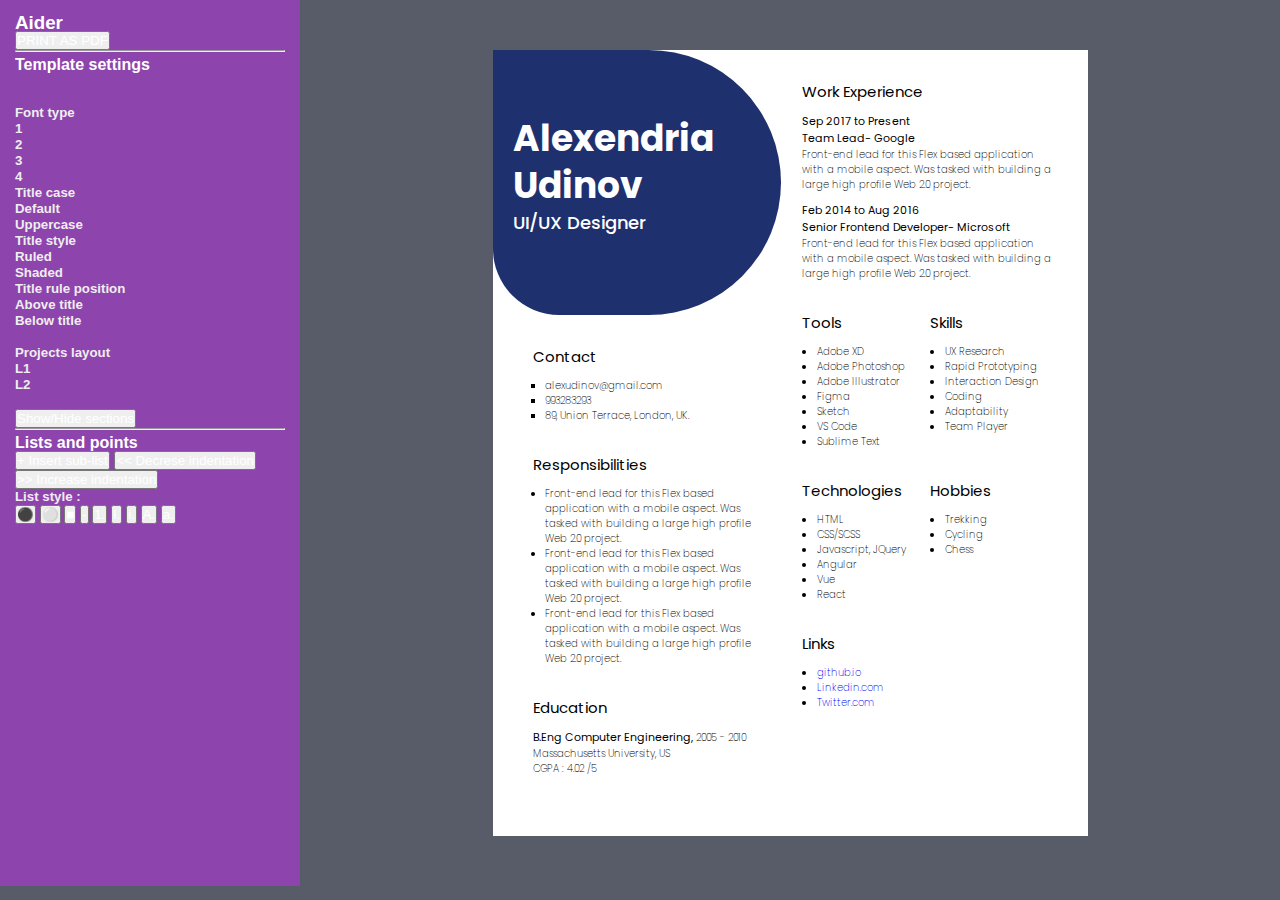
==== Modern-Aider template/index.html @ 21401248 "Modern Template" ====
<!DOCTYPE html>
<html lang="en">

<head>
    <meta charset="UTF-8">
    <meta name="viewport" content="width=device-width, initial-scale=1.0">

    <!-- Google Fonts -->
    <link href="https://fonts.googleapis.com/css2?family=Poppins:wght@200;400;600;700;800;900&display=swap"
        rel="stylesheet">

    <title>Modern Aider</title>
    <link rel="stylesheet" href="./assets/css/style.css">
</head>

<body>
    <div class="main">
        <div class="no-print" id="left">
            <div id="panel">
                <h3 class="text-center" data-toggle="modal">Aider</h3>
         <!--   <button class="btn btn-block btn-primary" data-toggle="modal" data-target="#usageModal">VIEW INSTRUCTIONS</button> -->
            <button class="btn btn-block btn-success" onclick="window.print()">PRINT AS PDF</button>
    
            <hr>
    
            <h4 class="text-center">Template settings</h4>
            <br>
            
    
            <br>
    
                <h5>
                    Font type
                    <div class="toggle-button">
                        <div class="toggle-option" data-toggle="font" id="fontVerdanaSans">1</div>
                        <div class="toggle-option selected" data-toggle="font" id="fontMonospace">2</div>
                        <div class="toggle-option" data-toggle="font" id="fontRoboto">3</div>
                        <div class="toggle-option" data-toggle="font" id="fontDroid">4</div>
                    </div>
                </h5>
                <h5>
                    Title case
                    <div class="toggle-button">
                        <div class="toggle-option selected" data-toggle="case" id="caseNormal">Default</div>
                        <div class="toggle-option" data-toggle="case" id="caseUpper">Uppercase</div>
                    </div>
                </h5>
                <h5>
                    Title style
                    <div class="toggle-button">
                        <div class="toggle-option selected" data-toggle="title" id="titleRuled">Ruled</div>
                        <div class="toggle-option" data-toggle="title" id="titleShaded">Shaded</div>
                    </div>
                </h5>
                <h5>
                    Title rule position
                    <div class="toggle-button">
                        <div class="toggle-option selected" data-toggle="rule" id="ruleAbove">Above title</div>
                        <div class="toggle-option" data-toggle="rule" id="ruleBelow">Below title</div>
                    </div>
                </h5>
                <br>
                <h5>
                    Projects layout
                    <div class="toggle-button">
                        <div class="toggle-option selected" data-toggle="projects" id="projects1">L1</div>
                        <div class="toggle-option" data-toggle="projects" id="projects2">L2</div>
                    </div>
                </h5>
                <br>
    
            <h5>
                <button class="btn btn-sm btn-block btn-primary" data-toggle="modal" data-target="#sectionToggleModal">Show/Hide sections</button>
            </h5>
    
            <hr>
    
            <h4 class="text-center">Lists and points</h4>
            <button class="btn btn-block btn-xs btn-success" onclick="insertList();">+ Insert sub-list</button>
            <button class="btn btn-block btn-xs btn-warning" onclick="decreaseIndent();">&lt;&lt; Decrese indentation</button>
            <button class="btn btn-block btn-xs btn-warning" onclick="increaseIndent();">&gt;&gt; Increase indentation</button>
            <h5>
                List style :
                <div class="toggle-button">
                    <button class="btn btn-xs custom-button" onclick="changeListStyle('disc');">&#9899;</button>
                    <button class="btn btn-xs custom-button" onclick="changeListStyle('circle');">&#9898;</button>
                    <button class="btn btn-xs custom-button" onclick="changeListStyle('square');">&#9632;</button>
                    <button class="btn btn-xs custom-button" onclick="changeListStyle('dash');">-</button>
                    <button class="btn btn-xs custom-button" onclick="changeListStyle('decimal');">1.</button>
                    <button class="btn btn-xs custom-button" onclick="changeListStyle('upper-roman');">I.</button>
                    <button class="btn btn-xs custom-button" onclick="changeListStyle('lower-roman');">i.</button>
                    <button class="btn btn-xs custom-button" onclick="changeListStyle('upper-alpha');">A.</button>
                    <button class="btn btn-xs custom-button" onclick="changeListStyle('lower-alpha');">a.</button>
                </div>
            </h5>
    
        </div>
        </div>
        <div class="resume" id="page">
            <div class="resume-left">
                <div class="resume_profile">
                    <h1>Alexendria
                        Udinov</h1>
                        <h2>UI/UX Designer</h2>
                </div>
                <div class="resume-content">
                    <div class="resume_item resume_contact">
                        <div class="title">
                            <p class="bold">Contact</p>
                        </div>
                        <ul>
                            <li class="data">alexudinov@gmail.com</li>
                            <li class="data">993283293</li>
                            <li class="data">89, Union Terrace, London, UK.</li>
                        </ul>
                    </div>
                    <div class="resume_item resume_responsibilities">
                        <div class="title">
                            <p class="bold">Responsibilities</p>
                        </div>
                        <ul>
                            <li>Front-end lead for this Flex based
                                application with a mobile aspect.
                                Was tasked with building a large
                                high profile Web 2.0 project.</li>
                            <li>Front-end lead for this Flex based
                                application with a mobile aspect.
                                Was tasked with building a large
                                high profile Web 2.0 project.</li>
                            <li>Front-end lead for this Flex based
                                application with a mobile aspect.
                                Was tasked with building a large
                                high profile Web 2.0 project.</li>
                        </ul>
                    </div>
                    <div class="resume_item resume_education">
                        <div class="title">
                            <p class="bold">Education</p>
                        </div>
                        <ul>
                            <li class="education_item">
                                <p><span class="semi-bold">B.Eng Computer Engineering,</span> 2005 - 2010
                                </p>
                                <p>Massachusetts University, US</p>
                                <p>CGPA : 4.02 /5
                                </p>
                            </li>
                        </ul>                    
                    </div>
                </div>
            </div>
            <div class="resume-right">
               <div class="resume-content-2">
                <div class="resume_item resume_experience">
                    <div class="title">
                        <p class="bold">Work Experience</p>
                    </div>
                    <ul>
                        <li class="experience_item">
                            <p class="semi-bold date">Sep 2017 to Present</p>
                            <p class="semi-bold role">Team Lead- Google</p>
                            <p>Front-end lead for this Flex based 
                                application with a mobile aspect.
                                Was tasked with building a large
                                high profile Web 2.0 project.</p>
                        </li>
                        <li class="experience_item">
                            <p class="semi-bold date">Feb 2014 to Aug 2016</p>
                            <p class="semi-bold role">Senior Frontend Developer- Microsoft</p>
                            <p>Front-end lead for this Flex based 
                                application with a mobile aspect.
                                Was tasked with building a large
                                high profile Web 2.0 project.</p>
                        </li>
                    </ul>
                </div>
                <div class="two-box grid">
                    <div class="resume_item resume_tools">
                        <div class="title">
                            <p class="bold">Tools</p>
                        </div>
                        <ul>
                            <li class="tool_item">
                                Adobe XD
                            </li>
                            <li class="tool_item">
                                Adobe Photoshop
                            </li>
                            <li class="tool_item">
                                Adobe Illustrator
                            </li>
                            <li class="tool_item">
                                Figma
                            </li>
                            <li class="tool_item">
                                Sketch
                            </li>
                            <li class="tool_item">
                                VS Code
                            </li>
                            <li class="tool_item">
                                Sublime Text
                            </li>
                        </ul>
                    </div>
                    <div class="resume_item resume_skills">
                        <div class="title">
                            <p class="bold">Skills</p>
                        </div>
                        <ul>
                            <li class="skill_item">
                                UX Research
                            </li>
                            <li class="skill_item">
                                Rapid Prototyping
                            </li>
                            <li class="skill_item">
                                Interaction Design
                            </li>
                            <li class="skill_item">
                                Coding 
                            </li>
                            <li class="skill_item">
                                Adaptability 
                            </li>
                            <li class="skill_item">
                                Team Player
                            </li>
                        </ul>
                    </div>
                    <div class="resume_item resume_technologies">
                        <div class="title">
                            <p class="bold">Technologies</p>
                        </div>
                        <ul>
                            <li class="technology_item">HTML</li>
                            <li class="technology_item">CSS/SCSS</li>
                            <li class="technology_item">Javascript, JQuery</li>
                            <li class="technology_item">Angular</li>
                            <li class="technology_item">Vue</li>
                            <li class="technology_item">React</li>
                        </ul>
                    </div>
                    <div class="resume_item resume_hobbies">
                        <div class="title">
                            <p class="bold">Hobbies</p>
                        </div>
                        <ul>
                            <li class="hobby_item">Trekking</li>
                            <li class="hobby_item">Cycling</li>
                            <li class="hobby_item">Chess</li>
                        </ul>
                    </div>
                    <div class="resume_item resume_links">
                        <div class="title">
                            <p class="bold">Links</p>
                        </div>
                        <ul>
                            <li class="link_item"><a href="https://github.com">github.io</a></li>
                            <li class="link_item"><a href="https://linkedin.com">Linkedin.com</a></li>
                            <li class="link_item"><a href="https://twitter.com">Twitter.com</a></li>
                        </ul>
                    </div>
                </div>
               </div>
            </div>
        </div>
    </div>
  

    <script src="./assets/js/app.js"></script>
</body>

</html>
---- Modern-Aider template/assets/css/style.css ----
*{
    margin: 0;
    padding: 0;
    box-sizing: border-box;
}

body{
    background: #585c68; 
    font-family: "Poppins", Helvetica, sans-serif;
}

h1{
    font-size: 36px;
    font-weight: 700;
    line-height: 47px;
    text-align: left;
    color: #FFFFFF;
}

h2{
    font-size: 18px;
    font-weight: 500;
    line-height: 27px;
    text-align: left;
    color: #FFFFFF;
}

li{
    font-size: 10px;
    font-style: normal;
    font-weight: 200;
    line-height: 15px;
    text-align: left;    
}

a{
    text-decoration: none;
}

.main{
    display: flex;
}

/* Panel */

#left {
	background-color: #8E44AD;
	line-height: 1em;
}
#left * {
	color: #eee;
    font-family: 'Montserrat', sans-serif;
}
#left h3 , #left h4 {
	color: #fff;
    margin-top: 5px;
}
#left .btn {
	color: #fff;
}
#left .btn.btn-default {
	color: #666;
}


#panel {
    width: 300px;
	padding: 5%;
	color: white;
	padding-top: 10px;
	padding-bottom: 10px;
}
#titleBox * {
	font-size: 2em;
}
#customTemplateOptions {
	display: none;
}


/* Panel Style Ends here */






.bold{
    font-size: 15px;
    font-weight: 400;
    line-height: 23px;
}

.semi-bold{
    font-size: 11px;
    font-weight: 400;
    line-height: 17px;

}

.resume{
    width: 595px;
    height: auto;
    display: flex;
    margin: 50px auto;
    background-color: #FFFFFF;
}
.resume_profile{
    height: 265px;
    width: 288px;
    background: #1F306E;
    border-radius: 0px 200px 200px 100px;
    padding: 65px 20px;
}

.resume-content{
    padding: 30px 30px 30px 40px;
}
.resume-content-2{
    padding: 30px 30px 30px 2px;
}

.title{
    margin-bottom: 10px;
}

.resume_contact ul{
    list-style-type: square;
    padding-left: 12px;    
}
.resume_responsibilities ul{
    padding-left: 12px;
}
.resume_education ul li, .resume_experience ul li{
    list-style: none;
    margin-bottom: 10px;
}
.grid ul{
    list-style: inside;
}

.resume_item{
    margin-bottom: 30px;
}

.grid{
    display: grid;
    grid-template-columns: 1fr 1fr;
}
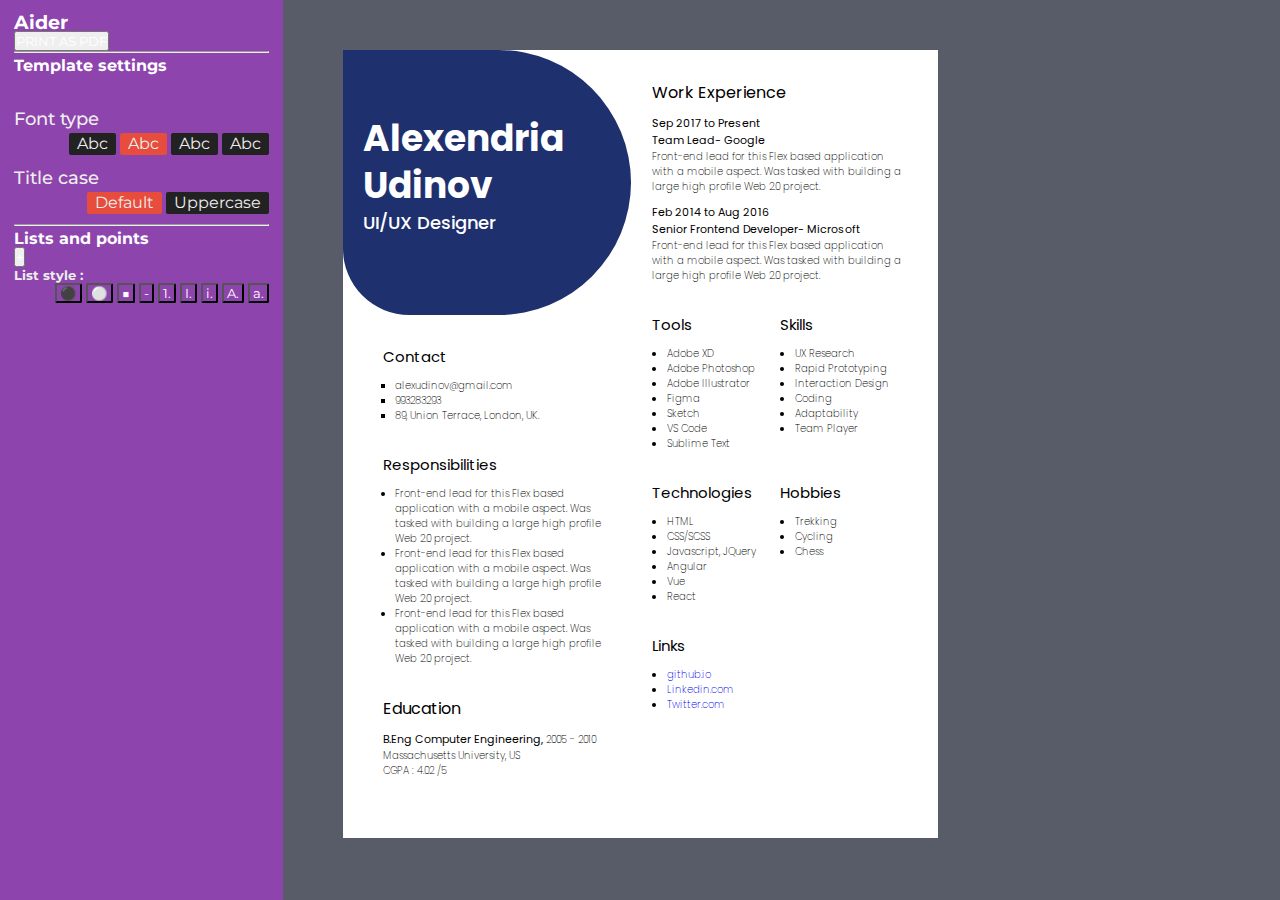
==== commit 3f71de13: "Making changes to Modern Template" ====
--- a/Modern-Aider template/index.html
+++ b/Modern-Aider template/index.html
@@ -6,11 +6,22 @@
     <meta name="viewport" content="width=device-width, initial-scale=1.0">
 
     <!-- Google Fonts -->
-    <link href="https://fonts.googleapis.com/css2?family=Poppins:wght@200;400;600;700;800;900&display=swap"
+    <link href="https://fonts.googleapis.com/css2?family=Poppins:wght@200;400;600;700;800&display=swap"
         rel="stylesheet">
 
+    <link href="https://fonts.googleapis.com/css2?family=Montserrat:wght@200;400;600;700&display=swap"
+        rel="stylesheet" />
+
+    <link href="https://fonts.googleapis.com/css2?family=Open+Sans:wght@200;400;600;700&display=swap" rel="stylesheet">
+
     <title>Modern Aider</title>
+
+    <!-- Column Scroll CSS -->
+    <link rel="stylesheet" href="./assets/css/column_scroll.css">
+
+    <!-- Original CSS -->
     <link rel="stylesheet" href="./assets/css/style.css">
+
 </head>
 
 <body>
@@ -18,103 +29,74 @@
         <div class="no-print" id="left">
             <div id="panel">
                 <h3 class="text-center" data-toggle="modal">Aider</h3>
-         <!--   <button class="btn btn-block btn-primary" data-toggle="modal" data-target="#usageModal">VIEW INSTRUCTIONS</button> -->
-            <button class="btn btn-block btn-success" onclick="window.print()">PRINT AS PDF</button>
-    
-            <hr>
-    
-            <h4 class="text-center">Template settings</h4>
-            <br>
-            
-    
-            <br>
-    
-                <h5>
-                    Font type
+                <!--   <button class="btn btn-block btn-primary" data-toggle="modal" data-target="#usageModal">VIEW INSTRUCTIONS</button> -->
+                <button class="btn btn-block btn-success" onclick="window.print()">PRINT AS PDF</button>
+
+                <hr>
+                <h4 class="text-center">Template settings</h4>
+                <br>
+                <br>
+                <div>
+                    <h2>Font type</h2>
                     <div class="toggle-button">
-                        <div class="toggle-option" data-toggle="font" id="fontVerdanaSans">1</div>
-                        <div class="toggle-option selected" data-toggle="font" id="fontMonospace">2</div>
-                        <div class="toggle-option" data-toggle="font" id="fontRoboto">3</div>
-                        <div class="toggle-option" data-toggle="font" id="fontDroid">4</div>
-                    </div>
-                </h5>
-                <h5>
-                    Title case
+                        <div class="toggle-option" class="mont" data-toggle="font" id="montserrat">Abc</div>
+                        <div class="toggle-option selected" class="pop" data-toggle="font" id="poppins">Abc</div>
+                        <div class="toggle-option" class="opens" data-toggle="font" id="openSans">Abc</div>
+                        <div class="toggle-option" class="monos" data-toggle="font" id="monospace">Abc</div>
+                    </div>
+                </div>
+
+                <br>
+                <br>
+
+                <div>
+                    <h2>Title case</h2>
                     <div class="toggle-button">
                         <div class="toggle-option selected" data-toggle="case" id="caseNormal">Default</div>
                         <div class="toggle-option" data-toggle="case" id="caseUpper">Uppercase</div>
                     </div>
+                </div> <br><br>
+
+                <hr>
+
+                <h4 class="text-center">Lists and points</h4>
+                <button class="btn btn-block btn-xs btn-success" onclick="insertList();">+</button> <br>
+                <h5>
+                    List style :
+                    <div class="toggle-button">
+                        <button class="btn btn-xs custom-button" onclick="changeListStyle('disc');">&#9899;</button>
+                        <button class="btn btn-xs custom-button" onclick="changeListStyle('circle');">&#9898;</button>
+                        <button class="btn btn-xs custom-button" onclick="changeListStyle('square');">&#9632;</button>
+                        <button class="btn btn-xs custom-button" onclick="changeListStyle('dash');">-</button>
+                        <button class="btn btn-xs custom-button" onclick="changeListStyle('decimal');">1.</button>
+                        <button class="btn btn-xs custom-button" onclick="changeListStyle('upper-roman');">I.</button>
+                        <button class="btn btn-xs custom-button" onclick="changeListStyle('lower-roman');">i.</button>
+                        <button class="btn btn-xs custom-button" onclick="changeListStyle('upper-alpha');">A.</button>
+                        <button class="btn btn-xs custom-button" onclick="changeListStyle('lower-alpha');">a.</button>
+                    </div>
                 </h5>
-                <h5>
-                    Title style
-                    <div class="toggle-button">
-                        <div class="toggle-option selected" data-toggle="title" id="titleRuled">Ruled</div>
-                        <div class="toggle-option" data-toggle="title" id="titleShaded">Shaded</div>
-                    </div>
-                </h5>
-                <h5>
-                    Title rule position
-                    <div class="toggle-button">
-                        <div class="toggle-option selected" data-toggle="rule" id="ruleAbove">Above title</div>
-                        <div class="toggle-option" data-toggle="rule" id="ruleBelow">Below title</div>
-                    </div>
-                </h5>
-                <br>
-                <h5>
-                    Projects layout
-                    <div class="toggle-button">
-                        <div class="toggle-option selected" data-toggle="projects" id="projects1">L1</div>
-                        <div class="toggle-option" data-toggle="projects" id="projects2">L2</div>
-                    </div>
-                </h5>
-                <br>
-    
-            <h5>
-                <button class="btn btn-sm btn-block btn-primary" data-toggle="modal" data-target="#sectionToggleModal">Show/Hide sections</button>
-            </h5>
-    
-            <hr>
-    
-            <h4 class="text-center">Lists and points</h4>
-            <button class="btn btn-block btn-xs btn-success" onclick="insertList();">+ Insert sub-list</button>
-            <button class="btn btn-block btn-xs btn-warning" onclick="decreaseIndent();">&lt;&lt; Decrese indentation</button>
-            <button class="btn btn-block btn-xs btn-warning" onclick="increaseIndent();">&gt;&gt; Increase indentation</button>
-            <h5>
-                List style :
-                <div class="toggle-button">
-                    <button class="btn btn-xs custom-button" onclick="changeListStyle('disc');">&#9899;</button>
-                    <button class="btn btn-xs custom-button" onclick="changeListStyle('circle');">&#9898;</button>
-                    <button class="btn btn-xs custom-button" onclick="changeListStyle('square');">&#9632;</button>
-                    <button class="btn btn-xs custom-button" onclick="changeListStyle('dash');">-</button>
-                    <button class="btn btn-xs custom-button" onclick="changeListStyle('decimal');">1.</button>
-                    <button class="btn btn-xs custom-button" onclick="changeListStyle('upper-roman');">I.</button>
-                    <button class="btn btn-xs custom-button" onclick="changeListStyle('lower-roman');">i.</button>
-                    <button class="btn btn-xs custom-button" onclick="changeListStyle('upper-alpha');">A.</button>
-                    <button class="btn btn-xs custom-button" onclick="changeListStyle('lower-alpha');">a.</button>
-                </div>
-            </h5>
-    
-        </div>
+
+            </div>
         </div>
         <div class="resume" id="page">
             <div class="resume-left">
                 <div class="resume_profile">
                     <h1>Alexendria
                         Udinov</h1>
-                        <h2>UI/UX Designer</h2>
+                    <h2>UI/UX Designer</h2>
                 </div>
                 <div class="resume-content">
-                    <div class="resume_item resume_contact">
+                    <div class="resume_item resume_contact section">
                         <div class="title">
                             <p class="bold">Contact</p>
                         </div>
                         <ul>
                             <li class="data">alexudinov@gmail.com</li>
                             <li class="data">993283293</li>
-                            <li class="data">89, Union Terrace, London, UK.</li>
-                        </ul>
-                    </div>
-                    <div class="resume_item resume_responsibilities">
+                            <li class="last-li" class="data">89, Union Terrace, London, UK.</li>
+                        </ul>
+                    </div>
+                    <div class="resume_item resume_responsibilities section">
                         <div class="title">
                             <p class="bold">Responsibilities</p>
                         </div>
@@ -127,147 +109,149 @@
                                 application with a mobile aspect.
                                 Was tasked with building a large
                                 high profile Web 2.0 project.</li>
-                            <li>Front-end lead for this Flex based
+                            <li class="last-li">Front-end lead for this Flex based
                                 application with a mobile aspect.
                                 Was tasked with building a large
                                 high profile Web 2.0 project.</li>
                         </ul>
                     </div>
-                    <div class="resume_item resume_education">
-                        <div class="title">
-                            <p class="bold">Education</p>
+                    <div class="resume_item resume_education section">
+                        <div class="title">
+                            <p class="first-edu" class="bold">Education</p>
                         </div>
                         <ul>
                             <li class="education_item">
                                 <p><span class="semi-bold">B.Eng Computer Engineering,</span> 2005 - 2010
                                 </p>
                                 <p>Massachusetts University, US</p>
-                                <p>CGPA : 4.02 /5
+                                <p class="last-edu">CGPA : 4.02 /5
                                 </p>
                             </li>
-                        </ul>                    
+                        </ul>
                     </div>
                 </div>
             </div>
             <div class="resume-right">
-               <div class="resume-content-2">
-                <div class="resume_item resume_experience">
-                    <div class="title">
-                        <p class="bold">Work Experience</p>
-                    </div>
-                    <ul>
-                        <li class="experience_item">
-                            <p class="semi-bold date">Sep 2017 to Present</p>
-                            <p class="semi-bold role">Team Lead- Google</p>
-                            <p>Front-end lead for this Flex based 
-                                application with a mobile aspect.
-                                Was tasked with building a large
-                                high profile Web 2.0 project.</p>
-                        </li>
-                        <li class="experience_item">
-                            <p class="semi-bold date">Feb 2014 to Aug 2016</p>
-                            <p class="semi-bold role">Senior Frontend Developer- Microsoft</p>
-                            <p>Front-end lead for this Flex based 
-                                application with a mobile aspect.
-                                Was tasked with building a large
-                                high profile Web 2.0 project.</p>
-                        </li>
-                    </ul>
-                </div>
-                <div class="two-box grid">
-                    <div class="resume_item resume_tools">
-                        <div class="title">
-                            <p class="bold">Tools</p>
-                        </div>
-                        <ul>
-                            <li class="tool_item">
-                                Adobe XD
+                <div class="resume-content-2">
+                    <div class="resume_item resume_experience section">
+                        <div class="title">
+                            <p class="first-exp" class="bold">Work Experience</p>
+                        </div>
+                        <ul>
+                            <li class="experience_item">
+                                <p class="semi-bold date">Sep 2017 to Present</p>
+                                <p class="semi-bold role">Team Lead- Google</p>
+                                <p class="last-exp">Front-end lead for this Flex based
+                                    application with a mobile aspect.
+                                    Was tasked with building a large
+                                    high profile Web 2.0 project.</p>
                             </li>
-                            <li class="tool_item">
-                                Adobe Photoshop
+                            <li class="experience_item">
+                                <p class="semi-bold date">Feb 2014 to Aug 2016</p>
+                                <p class="semi-bold role">Senior Frontend Developer- Microsoft</p>
+                                <p class="last-exp">Front-end lead for this Flex based
+                                    application with a mobile aspect.
+                                    Was tasked with building a large
+                                    high profile Web 2.0 project.</p>
                             </li>
-                            <li class="tool_item">
-                                Adobe Illustrator
-                            </li>
-                            <li class="tool_item">
-                                Figma
-                            </li>
-                            <li class="tool_item">
-                                Sketch
-                            </li>
-                            <li class="tool_item">
-                                VS Code
-                            </li>
-                            <li class="tool_item">
-                                Sublime Text
-                            </li>
-                        </ul>
-                    </div>
-                    <div class="resume_item resume_skills">
-                        <div class="title">
-                            <p class="bold">Skills</p>
-                        </div>
-                        <ul>
-                            <li class="skill_item">
-                                UX Research
-                            </li>
-                            <li class="skill_item">
-                                Rapid Prototyping
-                            </li>
-                            <li class="skill_item">
-                                Interaction Design
-                            </li>
-                            <li class="skill_item">
-                                Coding 
-                            </li>
-                            <li class="skill_item">
-                                Adaptability 
-                            </li>
-                            <li class="skill_item">
-                                Team Player
-                            </li>
-                        </ul>
-                    </div>
-                    <div class="resume_item resume_technologies">
-                        <div class="title">
-                            <p class="bold">Technologies</p>
-                        </div>
-                        <ul>
-                            <li class="technology_item">HTML</li>
-                            <li class="technology_item">CSS/SCSS</li>
-                            <li class="technology_item">Javascript, JQuery</li>
-                            <li class="technology_item">Angular</li>
-                            <li class="technology_item">Vue</li>
-                            <li class="technology_item">React</li>
-                        </ul>
-                    </div>
-                    <div class="resume_item resume_hobbies">
-                        <div class="title">
-                            <p class="bold">Hobbies</p>
-                        </div>
-                        <ul>
-                            <li class="hobby_item">Trekking</li>
-                            <li class="hobby_item">Cycling</li>
-                            <li class="hobby_item">Chess</li>
-                        </ul>
-                    </div>
-                    <div class="resume_item resume_links">
-                        <div class="title">
-                            <p class="bold">Links</p>
-                        </div>
-                        <ul>
-                            <li class="link_item"><a href="https://github.com">github.io</a></li>
-                            <li class="link_item"><a href="https://linkedin.com">Linkedin.com</a></li>
-                            <li class="link_item"><a href="https://twitter.com">Twitter.com</a></li>
-                        </ul>
-                    </div>
-                </div>
-               </div>
+                        </ul>
+                    </div>
+                    <div class="two-box grid">
+                        <div class="resume_item resume_tools section">
+                            <div class="title">
+                                <p class="bold">Tools</p>
+                            </div>
+                            <ul>
+                                <li class="tool_item">
+                                    Adobe XD
+                                </li>
+                                <li class="tool_item">
+                                    Adobe Photoshop
+                                </li>
+                                <li class="tool_item">
+                                    Adobe Illustrator
+                                </li>
+                                <li class="tool_item">
+                                    Figma
+                                </li>
+                                <li class="tool_item">
+                                    Sketch
+                                </li>
+                                <li class="tool_item">
+                                    VS Code
+                                </li>
+                                <li class="tool_item">
+                                    Sublime Text
+                                </li>
+                            </ul>
+                        </div>
+                        <div class="resume_item resume_skills section">
+                            <div class="title">
+                                <p class="bold">Skills</p>
+                            </div>
+                            <ul>
+                                <li class="skill_item">
+                                    UX Research
+                                </li>
+                                <li class="skill_item">
+                                    Rapid Prototyping
+                                </li>
+                                <li class="skill_item">
+                                    Interaction Design
+                                </li>
+                                <li class="skill_item">
+                                    Coding
+                                </li>
+                                <li class="skill_item">
+                                    Adaptability
+                                </li>
+                                <li class="skill_item">
+                                    Team Player
+                                </li>
+                            </ul>
+                        </div>
+                        <div class="resume_item resume_technologies section">
+                            <div class="title">
+                                <p class="bold">Technologies</p>
+                            </div>
+                            <ul>
+                                <li class="technology_item">HTML</li>
+                                <li class="technology_item">CSS/SCSS</li>
+                                <li class="technology_item">Javascript, JQuery</li>
+                                <li class="technology_item">Angular</li>
+                                <li class="technology_item">Vue</li>
+                                <li class="technology_item">React</li>
+                            </ul>
+                        </div>
+                        <div class="resume_item resume_hobbies section">
+                            <div class="title">
+                                <p class="bold">Hobbies</p>
+                            </div>
+                            <ul>
+                                <li class="hobby_item">Trekking</li>
+                                <li class="hobby_item">Cycling</li>
+                                <li class="hobby_item">Chess</li>
+                            </ul>
+                        </div>
+                        <div class="resume_item resume_links section">
+                            <div class="title">
+                                <p class="bold">Links</p>
+                            </div>
+                            <ul>
+                                <li class="link_item"><a href="https://github.com">github.io</a></li>
+                                <li class="link_item"><a href="https://linkedin.com">Linkedin.com</a></li>
+                                <li class="link_item"><a href="https://twitter.com">Twitter.com</a></li>
+                            </ul>
+                        </div>
+                    </div>
+                </div>
             </div>
         </div>
     </div>
-  
-
+
+    <script src="./assets/js/jquery-ui.min.js"></script>
+    <script type="text/javascript" src="./assets/js/jquery.min.js"></script>
+    <script type="text/javascript" src="./assets/js/bootstrap.min.js"></script>
     <script src="./assets/js/app.js"></script>
 </body>
 
--- a/Modern-Aider template/assets/css/column_scroll.css
+++ b/Modern-Aider template/assets/css/column_scroll.css
@@ -0,0 +1,29 @@
+#left , #right {
+	overflow: auto;
+	padding: 0;
+}
+#right {
+	right: 0;
+}
+@media(min-width:768px)
+{
+	#left , #right {
+		position: absolute;
+		margin-top: 0px;
+		top: 0;
+		bottom: 0;
+	}
+}
+
+@media print {
+	.no-print, .no-print * { display: none !important; }
+	
+	#left , #page {
+		overflow: initial;
+		min-height: initial;
+		height: initial;
+		position: relative;
+		margin: 0px auto;
+	}
+
+}--- a/Modern-Aider template/assets/css/style.css
+++ b/Modern-Aider template/assets/css/style.css
@@ -42,7 +42,18 @@
 }
 
 /* Panel */
-
+.mont{
+	font-family: "Montserrat", sans-serif;
+}
+.pop{
+	font-family: "Poppins", sans-serif;	
+}
+.opens{
+	font-family: "Open Sans", sans-serif;
+}
+.monos{
+	font-family: monospace, sans-serif
+}
 #left {
 	background-color: #8E44AD;
 	line-height: 1em;
@@ -64,7 +75,7 @@
 
 
 #panel {
-    width: 300px;
+    max-width: 300px;
 	padding: 5%;
 	color: white;
 	padding-top: 10px;
@@ -146,4 +157,155 @@
 .grid{
     display: grid;
     grid-template-columns: 1fr 1fr;
+}
+
+
+/* Customization Option */
+
+/* Font Toggling */
+
+#page.montserrat * {
+	font-family: "Montserrat", sans-serif;
+}
+#page.poppins * {
+    font-family: "Poppins", sans-serif;
+}
+#page.openSans * {
+	font-family: "Open Sans", sans-serif;
+}
+#page.monospace * {
+	font-family: monospace, sans-serif
+}
+
+/* Case Toggling */
+.title.uppercase {
+	text-transform: uppercase;
+}
+
+/* List/Bullet Toggling */
+
+ul.nobullet {
+	list-style: none;
+}
+ul.disc {
+	list-style: disc;
+	margin-left: 0px;
+	padding-left: 20px;
+}
+ul.circle {
+	list-style: circle;
+	margin-left: 0px;
+	padding-left: 20px;
+}
+ul.square {
+	list-style: square;
+	margin-left: 0px;
+	padding-left: 20px;
+}
+ul.dash {
+	list-style: none;
+	padding-left: 0px;
+	margin-left: 0px;
+}
+ul.dash li {
+	padding-left: 20px;
+	text-indent: -1em;
+}
+ul.dash li:before {
+	content: "-";
+	padding-right: 10px;
+}
+ul.decimal {
+	list-style: decimal;
+	margin-left: 0px;
+	padding-left: 20px;
+}
+ul.upper-roman {
+	list-style: upper-roman;
+	margin-left: 0px;
+	padding-left: 20px;
+}
+ul.lower-roman {
+	list-style: lower-roman;
+	margin-left: 0px;
+	padding-left: 20px;
+}
+ul.upper-alpha {
+	list-style: upper-alpha;
+	margin-left: 0px;
+	padding-left: 20px;
+}
+ul.lower-alpha {
+	list-style: lower-alpha;
+	margin-left: 0px;
+	padding-left: 20px;
+}
+
+
+.corner {
+	border-radius: 0px;
+}
+
+.toggle-button {
+	display: inline-block;
+	float: right;
+}
+.toggle-option {
+	display: inline-block;
+	padding: 3px;
+	padding-left: 8px;
+	padding-right: 8px;
+	cursor: pointer;
+	border-radius: 2px;
+}
+.toggle-option {
+	background-color: #222;
+}
+.toggle-option.selected {
+	/* background-color: #27AE60; */
+	/* background-color: #5cb85c; */
+	background-color: #E74C3C;
+}
+
+
+.custom-button {
+	display: inline-block;
+	padding: 3px;
+	padding-top: 0px;
+	padding-bottom: 0px;
+	cursor: pointer;
+	border-radius: 2px;
+}
+.custom-button {
+	background-color: #8E44AD;
+}
+.custom-button.selected {
+	background-color: #E74C3C;
+}
+
+
+
+.btn-group {
+	display: inline-block;
+	padding: 3px;
+	padding-top: 0px;
+	padding-bottom: 0px;
+	cursor: pointer;
+	border-radius: 2px;
+}
+
+.btn-violet {
+	background-color: #8E44AD;
+}
+.btn-teal {
+	background-color: #16a085;
+}
+
+
+
+kbd {
+	padding: 0;
+	padding-left: 3px;
+	padding-right: 3px;
+	background-color: #666;
 }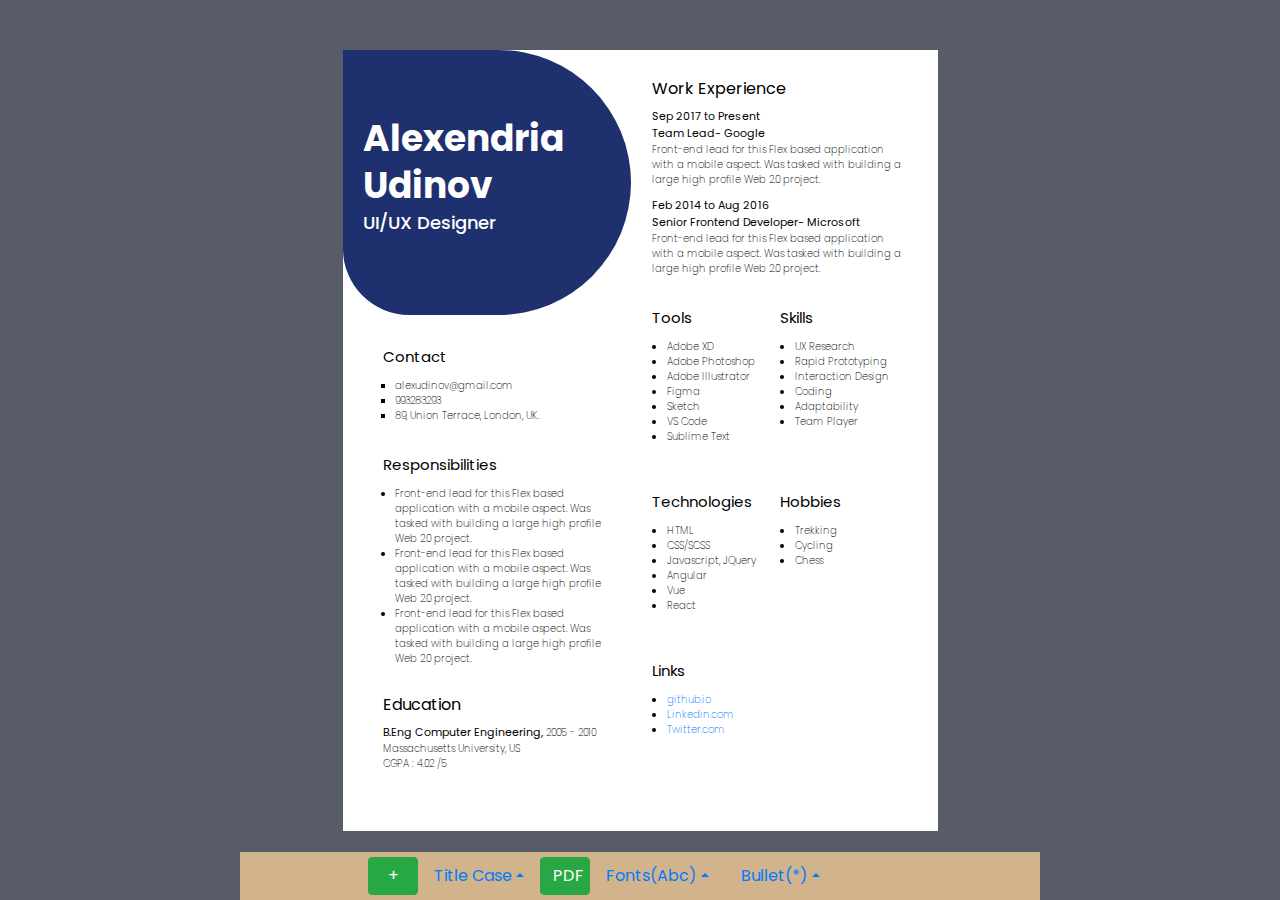
==== commit 27daddda: "Added bottom panel" ====
--- a/Modern-Aider template/index.html
+++ b/Modern-Aider template/index.html
@@ -9,6 +9,9 @@
     <link href="https://fonts.googleapis.com/css2?family=Poppins:wght@200;400;600;700;800&display=swap"
         rel="stylesheet">
 
+        <!-- Bootstrap CSS -->
+    <link rel="stylesheet" href="https://stackpath.bootstrapcdn.com/bootstrap/4.5.2/css/bootstrap.min.css" integrity="sha384-JcKb8q3iqJ61gNV9KGb8thSsNjpSL0n8PARn9HuZOnIxN0hoP+VmmDGMN5t9UJ0Z" crossorigin="anonymous">
+
     <link href="https://fonts.googleapis.com/css2?family=Montserrat:wght@200;400;600;700&display=swap"
         rel="stylesheet" />
 
@@ -25,6 +28,7 @@
 </head>
 
 <body>
+    
     <div class="main">
         <div class="no-print" id="left">
             <div id="panel">
@@ -44,10 +48,7 @@
                         <div class="toggle-option" class="opens" data-toggle="font" id="openSans">Abc</div>
                         <div class="toggle-option" class="monos" data-toggle="font" id="monospace">Abc</div>
                     </div>
-                </div>
-
-                <br>
-                <br>
+                </div>      <br>          <br>
 
                 <div>
                     <h2>Title case</h2>
@@ -55,7 +56,7 @@
                         <div class="toggle-option selected" data-toggle="case" id="caseNormal">Default</div>
                         <div class="toggle-option" data-toggle="case" id="caseUpper">Uppercase</div>
                     </div>
-                </div> <br><br>
+                </div> <br> <br>
 
                 <hr>
 
@@ -249,9 +250,51 @@
         </div>
     </div>
 
+    <div class="bottom-navbar">
+        <nav class="navbar fixed-bottom navbar-expand-sm navbar-dark">
+
+            <button class="btn btn-block btn-xs btn-success button-add" onclick="insertList();">+</button> <br>
+            <div class="nav-item dropup">
+                <a class="nav-link dropdown-toggle toggle-button" href="#" id="dropdown10" data-toggle="dropdown" aria-haspopup="true" aria-expanded="false">Title Case</a>
+                <div class="dropdown-menu" aria-labelledby="dropdown10">
+                  <a class="dropdown-item" href="#"><div class="toggle-option selected" data-toggle="case" id="caseNormal">Default</div></a>
+                  <a class="dropdown-item" href="#"><div class="toggle-option" data-toggle="case" id="caseUpper">Uppercase</div></a>
+                </div>
+            </div>
+            <button class="btn btn-block btn-success button-print" onclick="window.print()">PDF</button> <br>
+            <div class="nav-item dropup">
+                <a class="nav-link dropdown-toggle toggle-button" href="#" id="dropdown10" data-toggle="dropdown" aria-haspopup="true" aria-expanded="false">Fonts(Abc)</a>
+                <div class="dropdown-menu" aria-labelledby="dropdown10">
+                  <a class="dropdown-item" href="#"><div class="toggle-option" class="mont" data-toggle="font" id="montserrat">Abc</div></a>
+                  <a class="dropdown-item" href="#"><div class="toggle-option selected" class="pop" data-toggle="font" id="poppins">Abc</div></a>
+                  <a class="dropdown-item" href="#"><div class="toggle-option" class="opens" data-toggle="font" id="openSans">Abc</div></a>
+                  <a class="dropdown-item" href="#"><div class="toggle-option" class="monos" data-toggle="font" id="monospace">Abc</div></a>
+                </div>
+            </div>
+
+            <div class="nav-item dropup">
+                <a class="nav-link dropdown-toggle toggle-button" href="#" id="dropdown10" data-toggle="dropdown" aria-haspopup="true" aria-expanded="false">Bullet(*)</a>
+                <div class="dropdown-menu" aria-labelledby="dropdown10">
+                  <a class="dropdown-item" href="#"><button class="btn btn-xs custom-button" onclick="changeListStyle('disc');">&#9899;</button></a>
+                  <a class="dropdown-item" href="#"><button class="btn btn-xs custom-button" onclick="changeListStyle('circle');">&#9898;</button></a>
+                  <a class="dropdown-item" href="#"><button class="btn btn-xs custom-button" onclick="changeListStyle('square');">&#9632;</button></a>
+                </div>
+            </div>
+                       
+          </nav>
+    </div>
+
     <script src="./assets/js/jquery-ui.min.js"></script>
     <script type="text/javascript" src="./assets/js/jquery.min.js"></script>
     <script type="text/javascript" src="./assets/js/bootstrap.min.js"></script>
+
+
+    <!-- jQuery first, then Popper.js, then Bootstrap JS -->
+    <script src="https://code.jquery.com/jquery-3.5.1.slim.min.js" integrity="sha384-DfXdz2htPH0lsSSs5nCTpuj/zy4C+OGpamoFVy38MVBnE+IbbVYUew+OrCXaRkfj" crossorigin="anonymous"></script>
+    <script src="https://cdn.jsdelivr.net/npm/popper.js@1.16.1/dist/umd/popper.min.js" integrity="sha384-9/reFTGAW83EW2RDu2S0VKaIzap3H66lZH81PoYlFhbGU+6BZp6G7niu735Sk7lN" crossorigin="anonymous"></script>
+    <script src="https://stackpath.bootstrapcdn.com/bootstrap/4.5.2/js/bootstrap.min.js" integrity="sha384-B4gt1jrGC7Jh4AgTPSdUtOBvfO8shuf57BaghqFfPlYxofvL8/KUEfYiJOMMV+rV" crossorigin="anonymous"></script>
+
+
     <script src="./assets/js/app.js"></script>
 </body>
 
--- a/Modern-Aider template/assets/css/column_scroll.css
+++ b/Modern-Aider template/assets/css/column_scroll.css
@@ -26,4 +26,12 @@
 		margin: 0px auto;
 	}
 
+	.resume{
+		/* width: 595px; */
+		position: fixed;
+		top: 40px;		
+		margin: 0 auto;
+
+	}
+
 }--- a/Modern-Aider template/assets/css/style.css
+++ b/Modern-Aider template/assets/css/style.css
@@ -1,15 +1,22 @@
 *{
     margin: 0;
     padding: 0;
-    box-sizing: border-box;
+	box-sizing: border-box;
+	
 }
 
 body{
+	font-size: unset;
+	font-weight: unset;
     background: #585c68; 
-    font-family: "Poppins", Helvetica, sans-serif;
+	font-family: "Poppins", Helvetica, sans-serif;
+	margin: 0;
+	line-height: unset;
+	color: unset;
 }
 
 h1{
+	margin: unset;
     font-size: 36px;
     font-weight: 700;
     line-height: 47px;
@@ -18,6 +25,7 @@
 }
 
 h2{
+	margin: unset;
     font-size: 18px;
     font-weight: 500;
     line-height: 27px;
@@ -37,6 +45,10 @@
     text-decoration: none;
 }
 
+p{
+	margin: unset;
+}
+
 .main{
     display: flex;
 }
@@ -190,17 +202,17 @@
 ul.disc {
 	list-style: disc;
 	margin-left: 0px;
-	padding-left: 20px;
+	padding-left: 12px;
 }
 ul.circle {
 	list-style: circle;
 	margin-left: 0px;
-	padding-left: 20px;
+	padding-left: 12px;
 }
 ul.square {
 	list-style: square;
 	margin-left: 0px;
-	padding-left: 20px;
+	padding-left: 12px;
 }
 ul.dash {
 	list-style: none;
@@ -308,4 +320,23 @@
 	padding-left: 3px;
 	padding-right: 3px;
 	background-color: #666;
+}
+
+.button-add, .button-print{
+	width: 50px;
+}
+
+.no-print{
+	display: none;
+}
+
+.bottom-navbar{
+	
+}
+.navbar{
+	max-width: 800px;
+	margin: 0 auto;
+	padding: 5px 10%;
+	color: white;
+	background-color:tan;
 }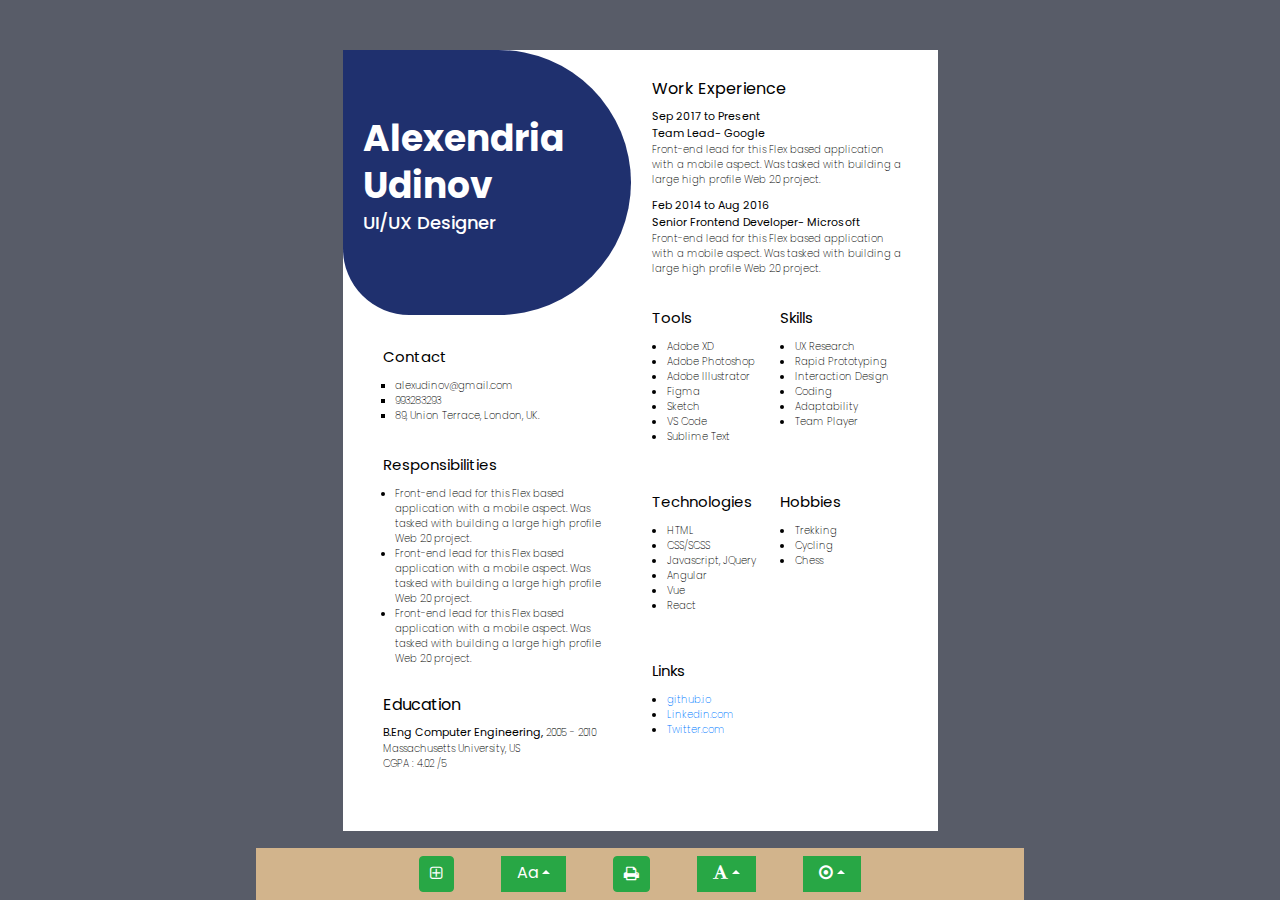
==== commit e219abcc: "Code Refactor" ====
--- a/Modern-Aider template/index.html
+++ b/Modern-Aider template/index.html
@@ -9,14 +9,18 @@
     <link href="https://fonts.googleapis.com/css2?family=Poppins:wght@200;400;600;700;800&display=swap"
         rel="stylesheet">
 
-        <!-- Bootstrap CSS -->
-    <link rel="stylesheet" href="https://stackpath.bootstrapcdn.com/bootstrap/4.5.2/css/bootstrap.min.css" integrity="sha384-JcKb8q3iqJ61gNV9KGb8thSsNjpSL0n8PARn9HuZOnIxN0hoP+VmmDGMN5t9UJ0Z" crossorigin="anonymous">
-
     <link href="https://fonts.googleapis.com/css2?family=Montserrat:wght@200;400;600;700&display=swap"
         rel="stylesheet" />
 
     <link href="https://fonts.googleapis.com/css2?family=Open+Sans:wght@200;400;600;700&display=swap" rel="stylesheet">
 
+    <!-- Bootstrap CSS -->
+    <link rel="stylesheet" href="https://stackpath.bootstrapcdn.com/bootstrap/4.5.2/css/bootstrap.min.css"
+        integrity="sha384-JcKb8q3iqJ61gNV9KGb8thSsNjpSL0n8PARn9HuZOnIxN0hoP+VmmDGMN5t9UJ0Z" crossorigin="anonymous">
+
+    <!-- Font Awesome -->
+    <link rel="stylesheet" href="https://stackpath.bootstrapcdn.com/font-awesome/4.7.0/css/font-awesome.min.css">
+
     <title>Modern Aider</title>
 
     <!-- Column Scroll CSS -->
@@ -28,17 +32,14 @@
 </head>
 
 <body>
-    
+
     <div class="main">
         <div class="no-print" id="left">
             <div id="panel">
                 <h3 class="text-center" data-toggle="modal">Aider</h3>
-                <!--   <button class="btn btn-block btn-primary" data-toggle="modal" data-target="#usageModal">VIEW INSTRUCTIONS</button> -->
                 <button class="btn btn-block btn-success" onclick="window.print()">PRINT AS PDF</button>
-
                 <hr>
-                <h4 class="text-center">Template settings</h4>
-                <br>
+                <h4 class="text-center">Template settings</h4> <br>
                 <br>
                 <div>
                     <h2>Font type</h2>
@@ -48,8 +49,7 @@
                         <div class="toggle-option" class="opens" data-toggle="font" id="openSans">Abc</div>
                         <div class="toggle-option" class="monos" data-toggle="font" id="monospace">Abc</div>
                     </div>
-                </div>      <br>          <br>
-
+                </div> <br> <br>
                 <div>
                     <h2>Title case</h2>
                     <div class="toggle-button">
@@ -57,9 +57,7 @@
                         <div class="toggle-option" data-toggle="case" id="caseUpper">Uppercase</div>
                     </div>
                 </div> <br> <br>
-
                 <hr>
-
                 <h4 class="text-center">Lists and points</h4>
                 <button class="btn btn-block btn-xs btn-success" onclick="insertList();">+</button> <br>
                 <h5>
@@ -76,9 +74,9 @@
                         <button class="btn btn-xs custom-button" onclick="changeListStyle('lower-alpha');">a.</button>
                     </div>
                 </h5>
-
             </div>
         </div>
+
         <div class="resume" id="page">
             <div class="resume-left">
                 <div class="resume_profile">
@@ -250,39 +248,59 @@
         </div>
     </div>
 
-    <div class="bottom-navbar">
-        <nav class="navbar fixed-bottom navbar-expand-sm navbar-dark">
-
-            <button class="btn btn-block btn-xs btn-success button-add" onclick="insertList();">+</button> <br>
+    <nav class="navbar fixed-bottom navbar-expand-sm navbar-dark">
+
+        <div class="nav-wrap">
+            <button class="btn btn-block btn-xs btn-success button-add" onclick="insertList();" title="Add"><i class="fa fa-plus-square-o" aria-hidden="true"></i></button>
             <div class="nav-item dropup">
-                <a class="nav-link dropdown-toggle toggle-button" href="#" id="dropdown10" data-toggle="dropdown" aria-haspopup="true" aria-expanded="false">Title Case</a>
+                <a class="nav-link dropdown-toggle toggle-button case" href="#" id="dropdown10" data-toggle="dropdown"
+                    aria-haspopup="true" aria-expanded="false" title="Font case">Aa</a>
                 <div class="dropdown-menu" aria-labelledby="dropdown10">
-                  <a class="dropdown-item" href="#"><div class="toggle-option selected" data-toggle="case" id="caseNormal">Default</div></a>
-                  <a class="dropdown-item" href="#"><div class="toggle-option" data-toggle="case" id="caseUpper">Uppercase</div></a>
-                </div>
-            </div>
-            <button class="btn btn-block btn-success button-print" onclick="window.print()">PDF</button> <br>
+                    <a class="dropdown-item" href="#">
+                        <div class="toggle-option selected" data-toggle="case" id="caseNormal">Default</div>
+                    </a>
+                    <a class="dropdown-item" href="#">
+                        <div class="toggle-option" data-toggle="case" id="caseUpper">Uppercase</div>
+                    </a>
+                </div>
+            </div>
+            <button class="btn btn-block btn-success button-print" onclick="window.print()" title="Print"><i class="fa fa-print"
+                    aria-hidden="true"></i></button>
             <div class="nav-item dropup">
-                <a class="nav-link dropdown-toggle toggle-button" href="#" id="dropdown10" data-toggle="dropdown" aria-haspopup="true" aria-expanded="false">Fonts(Abc)</a>
+                <a class="nav-link dropdown-toggle toggle-button" title="Font" href="#" id="dropdown10" data-toggle="dropdown"
+                    aria-haspopup="true" aria-expanded="false"><i class="fa fa-font" aria-hidden="true"></i></a>
                 <div class="dropdown-menu" aria-labelledby="dropdown10">
-                  <a class="dropdown-item" href="#"><div class="toggle-option" class="mont" data-toggle="font" id="montserrat">Abc</div></a>
-                  <a class="dropdown-item" href="#"><div class="toggle-option selected" class="pop" data-toggle="font" id="poppins">Abc</div></a>
-                  <a class="dropdown-item" href="#"><div class="toggle-option" class="opens" data-toggle="font" id="openSans">Abc</div></a>
-                  <a class="dropdown-item" href="#"><div class="toggle-option" class="monos" data-toggle="font" id="monospace">Abc</div></a>
+                    <a class="dropdown-item" href="#">
+                        <div class="toggle-option" class="mont" data-toggle="font" id="montserrat">Montserrat</div>
+                    </a>
+                    <a class="dropdown-item" href="#">
+                        <div class="toggle-option selected" class="pop" data-toggle="font" id="poppins">Poppins</div>
+                    </a>
+                    <a class="dropdown-item" href="#">
+                        <div class="toggle-option" class="opens" data-toggle="font" id="openSans">Opensans</div>
+                    </a>
+                    <a class="dropdown-item" href="#">
+                        <div class="toggle-option" class="monos" data-toggle="font" id="monospace">Monospace</div>
+                    </a>
                 </div>
             </div>
 
             <div class="nav-item dropup">
-                <a class="nav-link dropdown-toggle toggle-button" href="#" id="dropdown10" data-toggle="dropdown" aria-haspopup="true" aria-expanded="false">Bullet(*)</a>
+                <a class="nav-link dropdown-toggle toggle-button" title="Bullet" href="#" id="dropdown10" data-toggle="dropdown"
+                    aria-haspopup="true" aria-expanded="false"><i class="fa fa-dot-circle-o" aria-hidden="true"></i></a>
                 <div class="dropdown-menu" aria-labelledby="dropdown10">
-                  <a class="dropdown-item" href="#"><button class="btn btn-xs custom-button" onclick="changeListStyle('disc');">&#9899;</button></a>
-                  <a class="dropdown-item" href="#"><button class="btn btn-xs custom-button" onclick="changeListStyle('circle');">&#9898;</button></a>
-                  <a class="dropdown-item" href="#"><button class="btn btn-xs custom-button" onclick="changeListStyle('square');">&#9632;</button></a>
-                </div>
-            </div>
-                       
-          </nav>
-    </div>
+                    <a class="dropdown-item" href="#"><button class="btn btn-xs custom-button"
+                            onclick="changeListStyle('disc');">&#9899; Disc</button></a>
+                    <a class="dropdown-item" href="#"><button class="btn btn-xs custom-button"
+                            onclick="changeListStyle('circle');">&#9898; Circle</button></a>
+                    <a class="dropdown-item" href="#"><button class="btn btn-xs custom-button"
+                            onclick="changeListStyle('square');">&#9632; Square</button></a>
+                </div>
+            </div>
+
+        </div>
+    </nav>
+
 
     <script src="./assets/js/jquery-ui.min.js"></script>
     <script type="text/javascript" src="./assets/js/jquery.min.js"></script>
@@ -290,9 +308,15 @@
 
 
     <!-- jQuery first, then Popper.js, then Bootstrap JS -->
-    <script src="https://code.jquery.com/jquery-3.5.1.slim.min.js" integrity="sha384-DfXdz2htPH0lsSSs5nCTpuj/zy4C+OGpamoFVy38MVBnE+IbbVYUew+OrCXaRkfj" crossorigin="anonymous"></script>
-    <script src="https://cdn.jsdelivr.net/npm/popper.js@1.16.1/dist/umd/popper.min.js" integrity="sha384-9/reFTGAW83EW2RDu2S0VKaIzap3H66lZH81PoYlFhbGU+6BZp6G7niu735Sk7lN" crossorigin="anonymous"></script>
-    <script src="https://stackpath.bootstrapcdn.com/bootstrap/4.5.2/js/bootstrap.min.js" integrity="sha384-B4gt1jrGC7Jh4AgTPSdUtOBvfO8shuf57BaghqFfPlYxofvL8/KUEfYiJOMMV+rV" crossorigin="anonymous"></script>
+    <script src="https://code.jquery.com/jquery-3.5.1.slim.min.js"
+        integrity="sha384-DfXdz2htPH0lsSSs5nCTpuj/zy4C+OGpamoFVy38MVBnE+IbbVYUew+OrCXaRkfj" crossorigin="anonymous">
+    </script>
+    <script src="https://cdn.jsdelivr.net/npm/popper.js@1.16.1/dist/umd/popper.min.js"
+        integrity="sha384-9/reFTGAW83EW2RDu2S0VKaIzap3H66lZH81PoYlFhbGU+6BZp6G7niu735Sk7lN" crossorigin="anonymous">
+    </script>
+    <script src="https://stackpath.bootstrapcdn.com/bootstrap/4.5.2/js/bootstrap.min.js"
+        integrity="sha384-B4gt1jrGC7Jh4AgTPSdUtOBvfO8shuf57BaghqFfPlYxofvL8/KUEfYiJOMMV+rV" crossorigin="anonymous">
+    </script>
 
 
     <script src="./assets/js/app.js"></script>
--- a/Modern-Aider template/assets/css/style.css
+++ b/Modern-Aider template/assets/css/style.css
@@ -323,20 +323,53 @@
 }
 
 .button-add, .button-print{
-	width: 50px;
+	padding: 5px 10px;
+	width: auto;
+}
+
+.dropdown-toggle a{
+	width: auto;
+	padding: 5px 10px;
 }
 
 .no-print{
 	display: none;
 }
 
-.bottom-navbar{
-	
-}
+
 .navbar{
-	max-width: 800px;
+	max-width: 60%;
 	margin: 0 auto;
-	padding: 5px 10%;
 	color: white;
 	background-color:tan;
+}
+
+.navbar a{
+	color: white;
+}
+
+
+.nav-wrap{
+	display: flex;
+	justify-content: space-between;
+	width: 60%;
+	margin: 0 auto;
+}
+
+.dropup{
+	background-color: #28A745;
+}
+
+@media screen and (max-width: 720px){
+	.navbar{
+		max-width: 100%;
+		margin: 0 auto;
+		color: white;
+		background-color:tan;
+	}
+	.nav-wrap{
+		display: flex;
+		width: 100%;
+		margin: 0 auto;
+	}
 }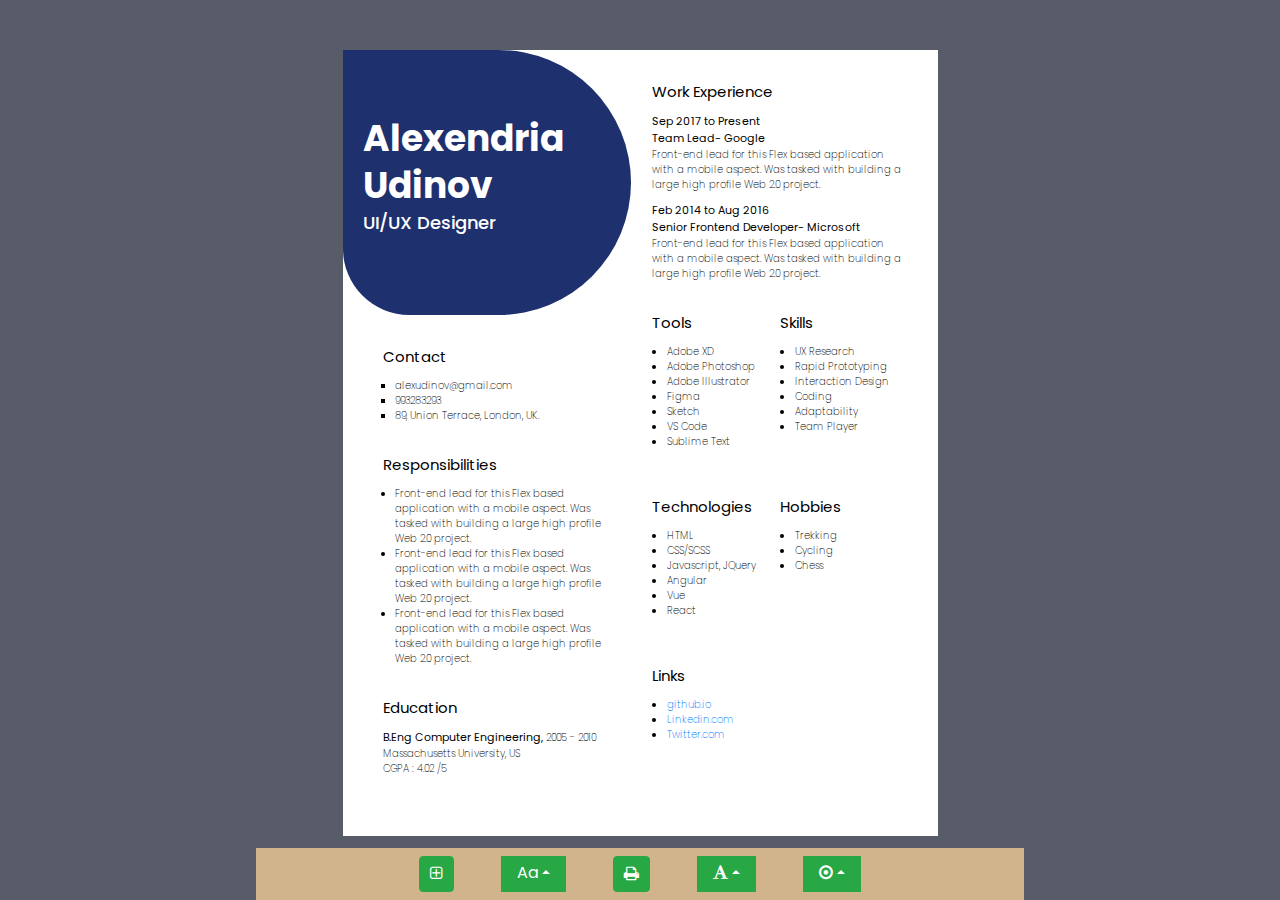
==== commit 13e600cd: "" ====
--- a/Modern-Aider template/index.html
+++ b/Modern-Aider template/index.html
@@ -1,325 +1,295 @@
-<!DOCTYPE html>
-<html lang="en">
-
-<head>
-    <meta charset="UTF-8">
-    <meta name="viewport" content="width=device-width, initial-scale=1.0">
-
-    <!-- Google Fonts -->
-    <link href="https://fonts.googleapis.com/css2?family=Poppins:wght@200;400;600;700;800&display=swap"
-        rel="stylesheet">
-
-    <link href="https://fonts.googleapis.com/css2?family=Montserrat:wght@200;400;600;700&display=swap"
-        rel="stylesheet" />
-
-    <link href="https://fonts.googleapis.com/css2?family=Open+Sans:wght@200;400;600;700&display=swap" rel="stylesheet">
-
-    <!-- Bootstrap CSS -->
-    <link rel="stylesheet" href="https://stackpath.bootstrapcdn.com/bootstrap/4.5.2/css/bootstrap.min.css"
-        integrity="sha384-JcKb8q3iqJ61gNV9KGb8thSsNjpSL0n8PARn9HuZOnIxN0hoP+VmmDGMN5t9UJ0Z" crossorigin="anonymous">
-
-    <!-- Font Awesome -->
-    <link rel="stylesheet" href="https://stackpath.bootstrapcdn.com/font-awesome/4.7.0/css/font-awesome.min.css">
-
-    <title>Modern Aider</title>
-
-    <!-- Column Scroll CSS -->
-    <link rel="stylesheet" href="./assets/css/column_scroll.css">
-
-    <!-- Original CSS -->
-    <link rel="stylesheet" href="./assets/css/style.css">
-
-</head>
-
-<body>
-
-    <div class="main">
-        <div class="no-print" id="left">
-            <div id="panel">
-                <h3 class="text-center" data-toggle="modal">Aider</h3>
-                <button class="btn btn-block btn-success" onclick="window.print()">PRINT AS PDF</button>
-                <hr>
-                <h4 class="text-center">Template settings</h4> <br>
-                <br>
-                <div>
-                    <h2>Font type</h2>
-                    <div class="toggle-button">
-                        <div class="toggle-option" class="mont" data-toggle="font" id="montserrat">Abc</div>
-                        <div class="toggle-option selected" class="pop" data-toggle="font" id="poppins">Abc</div>
-                        <div class="toggle-option" class="opens" data-toggle="font" id="openSans">Abc</div>
-                        <div class="toggle-option" class="monos" data-toggle="font" id="monospace">Abc</div>
-                    </div>
-                </div> <br> <br>
-                <div>
-                    <h2>Title case</h2>
-                    <div class="toggle-button">
-                        <div class="toggle-option selected" data-toggle="case" id="caseNormal">Default</div>
-                        <div class="toggle-option" data-toggle="case" id="caseUpper">Uppercase</div>
-                    </div>
-                </div> <br> <br>
-                <hr>
-                <h4 class="text-center">Lists and points</h4>
-                <button class="btn btn-block btn-xs btn-success" onclick="insertList();">+</button> <br>
-                <h5>
-                    List style :
-                    <div class="toggle-button">
-                        <button class="btn btn-xs custom-button" onclick="changeListStyle('disc');">&#9899;</button>
-                        <button class="btn btn-xs custom-button" onclick="changeListStyle('circle');">&#9898;</button>
-                        <button class="btn btn-xs custom-button" onclick="changeListStyle('square');">&#9632;</button>
-                        <button class="btn btn-xs custom-button" onclick="changeListStyle('dash');">-</button>
-                        <button class="btn btn-xs custom-button" onclick="changeListStyle('decimal');">1.</button>
-                        <button class="btn btn-xs custom-button" onclick="changeListStyle('upper-roman');">I.</button>
-                        <button class="btn btn-xs custom-button" onclick="changeListStyle('lower-roman');">i.</button>
-                        <button class="btn btn-xs custom-button" onclick="changeListStyle('upper-alpha');">A.</button>
-                        <button class="btn btn-xs custom-button" onclick="changeListStyle('lower-alpha');">a.</button>
-                    </div>
-                </h5>
-            </div>
-        </div>
-
-        <div class="resume" id="page">
-            <div class="resume-left">
-                <div class="resume_profile">
-                    <h1>Alexendria
-                        Udinov</h1>
-                    <h2>UI/UX Designer</h2>
-                </div>
-                <div class="resume-content">
-                    <div class="resume_item resume_contact section">
-                        <div class="title">
-                            <p class="bold">Contact</p>
-                        </div>
-                        <ul>
-                            <li class="data">alexudinov@gmail.com</li>
-                            <li class="data">993283293</li>
-                            <li class="last-li" class="data">89, Union Terrace, London, UK.</li>
-                        </ul>
-                    </div>
-                    <div class="resume_item resume_responsibilities section">
-                        <div class="title">
-                            <p class="bold">Responsibilities</p>
-                        </div>
-                        <ul>
-                            <li>Front-end lead for this Flex based
-                                application with a mobile aspect.
-                                Was tasked with building a large
-                                high profile Web 2.0 project.</li>
-                            <li>Front-end lead for this Flex based
-                                application with a mobile aspect.
-                                Was tasked with building a large
-                                high profile Web 2.0 project.</li>
-                            <li class="last-li">Front-end lead for this Flex based
-                                application with a mobile aspect.
-                                Was tasked with building a large
-                                high profile Web 2.0 project.</li>
-                        </ul>
-                    </div>
-                    <div class="resume_item resume_education section">
-                        <div class="title">
-                            <p class="first-edu" class="bold">Education</p>
-                        </div>
-                        <ul>
-                            <li class="education_item">
-                                <p><span class="semi-bold">B.Eng Computer Engineering,</span> 2005 - 2010
-                                </p>
-                                <p>Massachusetts University, US</p>
-                                <p class="last-edu">CGPA : 4.02 /5
-                                </p>
-                            </li>
-                        </ul>
-                    </div>
-                </div>
-            </div>
-            <div class="resume-right">
-                <div class="resume-content-2">
-                    <div class="resume_item resume_experience section">
-                        <div class="title">
-                            <p class="first-exp" class="bold">Work Experience</p>
-                        </div>
-                        <ul>
-                            <li class="experience_item">
-                                <p class="semi-bold date">Sep 2017 to Present</p>
-                                <p class="semi-bold role">Team Lead- Google</p>
-                                <p class="last-exp">Front-end lead for this Flex based
-                                    application with a mobile aspect.
-                                    Was tasked with building a large
-                                    high profile Web 2.0 project.</p>
-                            </li>
-                            <li class="experience_item">
-                                <p class="semi-bold date">Feb 2014 to Aug 2016</p>
-                                <p class="semi-bold role">Senior Frontend Developer- Microsoft</p>
-                                <p class="last-exp">Front-end lead for this Flex based
-                                    application with a mobile aspect.
-                                    Was tasked with building a large
-                                    high profile Web 2.0 project.</p>
-                            </li>
-                        </ul>
-                    </div>
-                    <div class="two-box grid">
-                        <div class="resume_item resume_tools section">
-                            <div class="title">
-                                <p class="bold">Tools</p>
-                            </div>
-                            <ul>
-                                <li class="tool_item">
-                                    Adobe XD
-                                </li>
-                                <li class="tool_item">
-                                    Adobe Photoshop
-                                </li>
-                                <li class="tool_item">
-                                    Adobe Illustrator
-                                </li>
-                                <li class="tool_item">
-                                    Figma
-                                </li>
-                                <li class="tool_item">
-                                    Sketch
-                                </li>
-                                <li class="tool_item">
-                                    VS Code
-                                </li>
-                                <li class="tool_item">
-                                    Sublime Text
-                                </li>
-                            </ul>
-                        </div>
-                        <div class="resume_item resume_skills section">
-                            <div class="title">
-                                <p class="bold">Skills</p>
-                            </div>
-                            <ul>
-                                <li class="skill_item">
-                                    UX Research
-                                </li>
-                                <li class="skill_item">
-                                    Rapid Prototyping
-                                </li>
-                                <li class="skill_item">
-                                    Interaction Design
-                                </li>
-                                <li class="skill_item">
-                                    Coding
-                                </li>
-                                <li class="skill_item">
-                                    Adaptability
-                                </li>
-                                <li class="skill_item">
-                                    Team Player
-                                </li>
-                            </ul>
-                        </div>
-                        <div class="resume_item resume_technologies section">
-                            <div class="title">
-                                <p class="bold">Technologies</p>
-                            </div>
-                            <ul>
-                                <li class="technology_item">HTML</li>
-                                <li class="technology_item">CSS/SCSS</li>
-                                <li class="technology_item">Javascript, JQuery</li>
-                                <li class="technology_item">Angular</li>
-                                <li class="technology_item">Vue</li>
-                                <li class="technology_item">React</li>
-                            </ul>
-                        </div>
-                        <div class="resume_item resume_hobbies section">
-                            <div class="title">
-                                <p class="bold">Hobbies</p>
-                            </div>
-                            <ul>
-                                <li class="hobby_item">Trekking</li>
-                                <li class="hobby_item">Cycling</li>
-                                <li class="hobby_item">Chess</li>
-                            </ul>
-                        </div>
-                        <div class="resume_item resume_links section">
-                            <div class="title">
-                                <p class="bold">Links</p>
-                            </div>
-                            <ul>
-                                <li class="link_item"><a href="https://github.com">github.io</a></li>
-                                <li class="link_item"><a href="https://linkedin.com">Linkedin.com</a></li>
-                                <li class="link_item"><a href="https://twitter.com">Twitter.com</a></li>
-                            </ul>
-                        </div>
-                    </div>
-                </div>
-            </div>
-        </div>
-    </div>
-
-    <nav class="navbar fixed-bottom navbar-expand-sm navbar-dark">
-
-        <div class="nav-wrap">
-            <button class="btn btn-block btn-xs btn-success button-add" onclick="insertList();" title="Add"><i class="fa fa-plus-square-o" aria-hidden="true"></i></button>
-            <div class="nav-item dropup">
-                <a class="nav-link dropdown-toggle toggle-button case" href="#" id="dropdown10" data-toggle="dropdown"
-                    aria-haspopup="true" aria-expanded="false" title="Font case">Aa</a>
-                <div class="dropdown-menu" aria-labelledby="dropdown10">
-                    <a class="dropdown-item" href="#">
-                        <div class="toggle-option selected" data-toggle="case" id="caseNormal">Default</div>
-                    </a>
-                    <a class="dropdown-item" href="#">
-                        <div class="toggle-option" data-toggle="case" id="caseUpper">Uppercase</div>
-                    </a>
-                </div>
-            </div>
-            <button class="btn btn-block btn-success button-print" onclick="window.print()" title="Print"><i class="fa fa-print"
-                    aria-hidden="true"></i></button>
-            <div class="nav-item dropup">
-                <a class="nav-link dropdown-toggle toggle-button" title="Font" href="#" id="dropdown10" data-toggle="dropdown"
-                    aria-haspopup="true" aria-expanded="false"><i class="fa fa-font" aria-hidden="true"></i></a>
-                <div class="dropdown-menu" aria-labelledby="dropdown10">
-                    <a class="dropdown-item" href="#">
-                        <div class="toggle-option" class="mont" data-toggle="font" id="montserrat">Montserrat</div>
-                    </a>
-                    <a class="dropdown-item" href="#">
-                        <div class="toggle-option selected" class="pop" data-toggle="font" id="poppins">Poppins</div>
-                    </a>
-                    <a class="dropdown-item" href="#">
-                        <div class="toggle-option" class="opens" data-toggle="font" id="openSans">Opensans</div>
-                    </a>
-                    <a class="dropdown-item" href="#">
-                        <div class="toggle-option" class="monos" data-toggle="font" id="monospace">Monospace</div>
-                    </a>
-                </div>
-            </div>
-
-            <div class="nav-item dropup">
-                <a class="nav-link dropdown-toggle toggle-button" title="Bullet" href="#" id="dropdown10" data-toggle="dropdown"
-                    aria-haspopup="true" aria-expanded="false"><i class="fa fa-dot-circle-o" aria-hidden="true"></i></a>
-                <div class="dropdown-menu" aria-labelledby="dropdown10">
-                    <a class="dropdown-item" href="#"><button class="btn btn-xs custom-button"
-                            onclick="changeListStyle('disc');">&#9899; Disc</button></a>
-                    <a class="dropdown-item" href="#"><button class="btn btn-xs custom-button"
-                            onclick="changeListStyle('circle');">&#9898; Circle</button></a>
-                    <a class="dropdown-item" href="#"><button class="btn btn-xs custom-button"
-                            onclick="changeListStyle('square');">&#9632; Square</button></a>
-                </div>
-            </div>
-
-        </div>
-    </nav>
-
-
-    <script src="./assets/js/jquery-ui.min.js"></script>
-    <script type="text/javascript" src="./assets/js/jquery.min.js"></script>
-    <script type="text/javascript" src="./assets/js/bootstrap.min.js"></script>
-
-
-    <!-- jQuery first, then Popper.js, then Bootstrap JS -->
-    <script src="https://code.jquery.com/jquery-3.5.1.slim.min.js"
-        integrity="sha384-DfXdz2htPH0lsSSs5nCTpuj/zy4C+OGpamoFVy38MVBnE+IbbVYUew+OrCXaRkfj" crossorigin="anonymous">
-    </script>
-    <script src="https://cdn.jsdelivr.net/npm/popper.js@1.16.1/dist/umd/popper.min.js"
-        integrity="sha384-9/reFTGAW83EW2RDu2S0VKaIzap3H66lZH81PoYlFhbGU+6BZp6G7niu735Sk7lN" crossorigin="anonymous">
-    </script>
-    <script src="https://stackpath.bootstrapcdn.com/bootstrap/4.5.2/js/bootstrap.min.js"
-        integrity="sha384-B4gt1jrGC7Jh4AgTPSdUtOBvfO8shuf57BaghqFfPlYxofvL8/KUEfYiJOMMV+rV" crossorigin="anonymous">
-    </script>
-
-
-    <script src="./assets/js/app.js"></script>
-</body>
-
+<!DOCTYPE html>
+<html lang="en">
+
+<head>
+    <meta charset="UTF-8">
+    <meta name="viewport" content="width=device-width, initial-scale=1.0">
+
+    <!-- Google Fonts -->
+    <link href="https://fonts.googleapis.com/css2?family=Poppins:wght@200;400;600;700;800&display=swap"
+        rel="stylesheet">
+
+    <link href="https://fonts.googleapis.com/css2?family=Montserrat:wght@200;400;600;700&display=swap"
+        rel="stylesheet" />
+
+    <link href="https://fonts.googleapis.com/css2?family=Open+Sans:wght@200;400;600;700&display=swap" rel="stylesheet">
+
+    <!-- Bootstrap CSS -->
+    <link rel="stylesheet" href="https://stackpath.bootstrapcdn.com/bootstrap/4.5.2/css/bootstrap.min.css"
+        integrity="sha384-JcKb8q3iqJ61gNV9KGb8thSsNjpSL0n8PARn9HuZOnIxN0hoP+VmmDGMN5t9UJ0Z" crossorigin="anonymous">
+
+    <!-- Font Awesome -->
+    <link rel="stylesheet" href="https://stackpath.bootstrapcdn.com/font-awesome/4.7.0/css/font-awesome.min.css">
+
+    <title>Modern Aider</title>
+
+    <!-- Column Scroll CSS -->
+    <link rel="stylesheet" href="./assets/css/column_scroll.css">
+
+    <!-- Original CSS -->
+    <link rel="stylesheet" href="./assets/css/style.css">
+
+</head>
+
+<body>
+
+    <div class="main" id="toPrint">
+        <div class="resume" id="page">
+            <div class="resume-left">
+                <div class="resume_profile">
+                    <h1>Alexendria
+                        Udinov</h1>
+                    <h2>UI/UX Designer</h2>
+                </div>
+                <div class="resume-content">
+                    <div class="resume_item resume_contact section">
+                        <div class="title">
+                            <p class="bold">Contact</p>
+                        </div>
+                        <ul>
+                            <li class="data">alexudinov@gmail.com</li>
+                            <li class="data">993283293</li>
+                            <li class="last-li" class="data">89, Union Terrace, London, UK.</li>
+                        </ul>
+                    </div>
+                    <div class="resume_item resume_responsibilities section">
+                        <div class="title">
+                            <p class="bold">Responsibilities</p>
+                        </div>
+                        <ul>
+                            <li>Front-end lead for this Flex based
+                                application with a mobile aspect.
+                                Was tasked with building a large
+                                high profile Web 2.0 project.</li>
+                            <li>Front-end lead for this Flex based
+                                application with a mobile aspect.
+                                Was tasked with building a large
+                                high profile Web 2.0 project.</li>
+                            <li class="last-li">Front-end lead for this Flex based
+                                application with a mobile aspect.
+                                Was tasked with building a large
+                                high profile Web 2.0 project.</li>
+                        </ul>
+                    </div>
+                    <div class="resume_item resume_education section">
+                        <div class="title">
+                            <p class="first-edu" class="bold">Education</p>
+                        </div>
+                        <ul id="education_items">
+                            <li class="education_item">
+                                <p><span class="semi-bold">B.Eng Computer Engineering,</span> 2005 - 2010
+                                </p>
+                                <p>Massachusetts University, US</p>
+                                <p class="last-edu">CGPA : 4.02 /5
+                                </p>
+                            </li>
+                        </ul>
+                    </div>
+                </div>
+            </div>
+            <div class="resume-right">
+                <div class="resume-content-2">
+                    <div class="resume_item resume_experience section">
+                        <div class="title">
+                            <p class="first-exp">Work Experience</p>
+                        </div>
+                        <ul id="experience_items">
+                            <li class="experience_item">
+                                <p class="semi-bold date">Sep 2017 to Present</p>
+                                <p class="semi-bold role">Team Lead- Google</p>
+                                <p class="last-exp">Front-end lead for this Flex based
+                                    application with a mobile aspect.
+                                    Was tasked with building a large
+                                    high profile Web 2.0 project.</p>
+                            </li>
+                            <li class="experience_item">
+                                <p class="semi-bold date">Feb 2014 to Aug 2016</p>
+                                <p class="semi-bold role">Senior Frontend Developer- Microsoft</p>
+                                <p class="last-exp">Front-end lead for this Flex based
+                                    application with a mobile aspect.
+                                    Was tasked with building a large
+                                    high profile Web 2.0 project.</p>
+                            </li>
+                        </ul>
+                    </div>
+                    <div class="two-box grid">
+                        <div class="resume_item resume_tools section">
+                            <div class="title">
+                                <p class="bold">Tools</p>
+                            </div>
+                            <ul class="tool_items" id="tool_items">
+                                <li class="tool_item">
+                                    Adobe XD
+                                </li>
+                                <li class="tool_item">
+                                    Adobe Photoshop
+                                </li>
+                                <li class="tool_item">
+                                    Adobe Illustrator
+                                </li>
+                                <li class="tool_item">
+                                    Figma
+                                </li>
+                                <li class="tool_item">
+                                    Sketch
+                                </li>
+                                <li class="tool_item">
+                                    VS Code
+                                </li>
+                                <li class="tool_item">
+                                    Sublime Text
+                                </li>
+                            </ul>
+                        </div>
+                        <div class="resume_item resume_skills section">
+                            <div class="title">
+                                <p class="bold">Skills</p>
+                            </div>
+                            <ul>
+                                <li class="skill_item">
+                                    UX Research
+                                </li>
+                                <li class="skill_item">
+                                    Rapid Prototyping
+                                </li>
+                                <li class="skill_item">
+                                    Interaction Design
+                                </li>
+                                <li class="skill_item">
+                                    Coding
+                                </li>
+                                <li class="skill_item">
+                                    Adaptability
+                                </li>
+                                <li class="skill_item">
+                                    Team Player
+                                </li>
+                            </ul>
+                        </div>
+                        <div class="resume_item resume_technologies section">
+                            <div class="title">
+                                <p class="bold">Technologies</p>
+                            </div>
+                            <ul>
+                                <li class="technology_item">HTML</li>
+                                <li class="technology_item">CSS/SCSS</li>
+                                <li class="technology_item">Javascript, JQuery</li>
+                                <li class="technology_item">Angular</li>
+                                <li class="technology_item">Vue</li>
+                                <li class="technology_item">React</li>
+                            </ul>
+                        </div>
+                        <div class="resume_item resume_hobbies section">
+                            <div class="title">
+                                <p class="bold">Hobbies</p>
+                            </div>
+                            <ul>
+                                <li class="hobby_item">Trekking</li>
+                                <li class="hobby_item">Cycling</li>
+                                <li class="hobby_item">Chess</li>
+                            </ul>
+                        </div>
+                        <div class="resume_item resume_links section">
+                            <div class="title">
+                                <p class="bold">Links</p>
+                            </div>
+                            <ul>
+                                <li class="link_item"><a href="https://github.com">github.io</a></li>
+                                <li class="link_item"><a href="https://linkedin.com">Linkedin.com</a></li>
+                                <li class="link_item"><a href="https://twitter.com">Twitter.com</a></li>
+                            </ul>
+                        </div>
+                    </div>
+                </div>
+            </div>
+        </div>
+    </div>
+
+    <nav class="navbar fixed-bottom navbar-expand-sm navbar-dark">
+        <div class="nav-wrap">
+            <!-- Add Button -->
+            <button class="btn btn-block btn-xs btn-success button-add" onclick="insertList();" title="Add">
+                <i class="fa fa-plus-square-o" aria-hidden="true"></i>
+            </button>
+
+            <!-- Font Casing Dropdown -->
+            <div class="nav-item dropup">
+                <a class="nav-link dropdown-toggle toggle-button case" href="#" id="dropdown10" data-toggle="dropdown"
+                    aria-haspopup="true" aria-expanded="false" title="Font case">Aa</a>
+                <div class="dropdown-menu" aria-labelledby="dropdown10">
+                    <div class="toggle-option selected dropdown-item" data-toggle="case" href="#" id="caseNormal">Abc
+                    </div>
+                    <div class="toggle-option dropdown-item" href="#" data-toggle="case" id="caseUpper">ABC
+                    </div>
+                </div>
+            </div>
+
+            <!-- Print Button -->
+            <button class="btn btn-block btn-success button-print" onclick="window.print()" title="Print">
+                <i class="fa fa-print" aria-hidden="true"></i>
+            </button>
+
+            <!-- Fonts Toggling Dropdown -->
+            <div class="nav-item dropup">
+                <a class="nav-link dropdown-toggle toggle-button" title="Font" href="#" id="dropdown10"
+                    data-toggle="dropdown" aria-haspopup="true" aria-expanded="false"><i class="fa fa-font"
+                        aria-hidden="true"></i></a>
+                <div class="dropdown-menu" aria-labelledby="dropdown10">
+
+                    <div class="toggle-option dropdown-item mont" href="#" data-toggle="font" id="montserrat">Montserrat
+                    </div>
+
+                    <div class="toggle-option selected dropdown-item pop" href="#" data-toggle="font" id="poppins">
+                        Poppins
+                    </div>
+
+                    <div class="toggle-option dropdown-item opens" href="#" data-toggle="font" id="openSans">
+                        Opensans
+                    </div>
+
+                    <div class="toggle-option dropdown-item monos" href="#" data-toggle="font" id="monospace">Monospace
+                    </div>
+
+                </div>
+            </div>
+
+            <!-- List Styling Dropdown -->
+            <div class="nav-item dropup">
+                <a class="nav-link dropdown-toggle toggle-button" title="Bullet" href="#" id="dropdown10"
+                    data-toggle="dropdown" aria-haspopup="true" aria-expanded="false"><i class="fa fa-dot-circle-o"
+                        aria-hidden="true"></i></a>
+                <div class="dropdown-menu" aria-labelledby="dropdown10">
+                    <a class="dropdown-item" href="#"><button class="btn btn-xs custom-button"
+                            onclick="changeListStyle('disc');">&#9899; Disc</button></a>
+                    <a class="dropdown-item" href="#"><button class="btn btn-xs custom-button"
+                            onclick="changeListStyle('circle');">&#9898; Circle</button></a>
+                    <a class="dropdown-item" href="#"><button class="btn btn-xs custom-button"
+                            onclick="changeListStyle('square');">&#9632; Square</button></a>
+                </div>
+            </div>
+
+        </div>
+    </nav>
+
+
+    <script src="./assets/js/jquery-ui.min.js"></script>
+    <script type="text/javascript" src="./assets/js/jquery.min.js"></script>
+    <script type="text/javascript" src="./assets/js/bootstrap.min.js"></script>
+
+
+    <!-- jQuery first, then Popper.js, then Bootstrap JS -->
+    <script src="https://code.jquery.com/jquery-3.5.1.slim.min.js"
+        integrity="sha384-DfXdz2htPH0lsSSs5nCTpuj/zy4C+OGpamoFVy38MVBnE+IbbVYUew+OrCXaRkfj" crossorigin="anonymous">
+    </script>
+    <script src="https://cdn.jsdelivr.net/npm/popper.js@1.16.1/dist/umd/popper.min.js"
+        integrity="sha384-9/reFTGAW83EW2RDu2S0VKaIzap3H66lZH81PoYlFhbGU+6BZp6G7niu735Sk7lN" crossorigin="anonymous">
+    </script>
+    <script src="https://stackpath.bootstrapcdn.com/bootstrap/4.5.2/js/bootstrap.min.js"
+        integrity="sha384-B4gt1jrGC7Jh4AgTPSdUtOBvfO8shuf57BaghqFfPlYxofvL8/KUEfYiJOMMV+rV" crossorigin="anonymous">
+    </script>
+
+    <script src="assets/js/html2pdf.bundle.min.js"></script>
+    <script src="./assets/js/app.js"></script>
+</body>
+
 </html>--- a/Modern-Aider template/assets/css/style.css
+++ b/Modern-Aider template/assets/css/style.css
@@ -1,375 +1,385 @@
-*{
-    margin: 0;
-    padding: 0;
-	box-sizing: border-box;
-	
-}
-
-body{
-	font-size: unset;
-	font-weight: unset;
-    background: #585c68; 
-	font-family: "Poppins", Helvetica, sans-serif;
-	margin: 0;
-	line-height: unset;
-	color: unset;
-}
-
-h1{
-	margin: unset;
-    font-size: 36px;
-    font-weight: 700;
-    line-height: 47px;
-    text-align: left;
-    color: #FFFFFF;
-}
-
-h2{
-	margin: unset;
-    font-size: 18px;
-    font-weight: 500;
-    line-height: 27px;
-    text-align: left;
-    color: #FFFFFF;
-}
-
-li{
-    font-size: 10px;
-    font-style: normal;
-    font-weight: 200;
-    line-height: 15px;
-    text-align: left;    
-}
-
-a{
-    text-decoration: none;
-}
-
-p{
-	margin: unset;
-}
-
-.main{
-    display: flex;
-}
-
-/* Panel */
-.mont{
-	font-family: "Montserrat", sans-serif;
-}
-.pop{
-	font-family: "Poppins", sans-serif;	
-}
-.opens{
-	font-family: "Open Sans", sans-serif;
-}
-.monos{
-	font-family: monospace, sans-serif
-}
-#left {
-	background-color: #8E44AD;
-	line-height: 1em;
-}
-#left * {
-	color: #eee;
-    font-family: 'Montserrat', sans-serif;
-}
-#left h3 , #left h4 {
-	color: #fff;
-    margin-top: 5px;
-}
-#left .btn {
-	color: #fff;
-}
-#left .btn.btn-default {
-	color: #666;
-}
-
-
-#panel {
-    max-width: 300px;
-	padding: 5%;
-	color: white;
-	padding-top: 10px;
-	padding-bottom: 10px;
-}
-#titleBox * {
-	font-size: 2em;
-}
-#customTemplateOptions {
-	display: none;
-}
-
-
-/* Panel Style Ends here */
-
-
-
-
-
-
-.bold{
-    font-size: 15px;
-    font-weight: 400;
-    line-height: 23px;
-}
-
-.semi-bold{
-    font-size: 11px;
-    font-weight: 400;
-    line-height: 17px;
-
-}
-
-.resume{
-    width: 595px;
-    height: auto;
-    display: flex;
-    margin: 50px auto;
-    background-color: #FFFFFF;
-}
-.resume_profile{
-    height: 265px;
-    width: 288px;
-    background: #1F306E;
-    border-radius: 0px 200px 200px 100px;
-    padding: 65px 20px;
-}
-
-.resume-content{
-    padding: 30px 30px 30px 40px;
-}
-.resume-content-2{
-    padding: 30px 30px 30px 2px;
-}
-
-.title{
-    margin-bottom: 10px;
-}
-
-.resume_contact ul{
-    list-style-type: square;
-    padding-left: 12px;    
-}
-.resume_responsibilities ul{
-    padding-left: 12px;
-}
-.resume_education ul li, .resume_experience ul li{
-    list-style: none;
-    margin-bottom: 10px;
-}
-.grid ul{
-    list-style: inside;
-}
-
-.resume_item{
-    margin-bottom: 30px;
-}
-
-.grid{
-    display: grid;
-    grid-template-columns: 1fr 1fr;
-}
-
-
-/* Customization Option */
-
-/* Font Toggling */
-
-#page.montserrat * {
-	font-family: "Montserrat", sans-serif;
-}
-#page.poppins * {
-    font-family: "Poppins", sans-serif;
-}
-#page.openSans * {
-	font-family: "Open Sans", sans-serif;
-}
-#page.monospace * {
-	font-family: monospace, sans-serif
-}
-
-/* Case Toggling */
-.title.uppercase {
-	text-transform: uppercase;
-}
-
-/* List/Bullet Toggling */
-
-ul.nobullet {
-	list-style: none;
-}
-ul.disc {
-	list-style: disc;
-	margin-left: 0px;
-	padding-left: 12px;
-}
-ul.circle {
-	list-style: circle;
-	margin-left: 0px;
-	padding-left: 12px;
-}
-ul.square {
-	list-style: square;
-	margin-left: 0px;
-	padding-left: 12px;
-}
-ul.dash {
-	list-style: none;
-	padding-left: 0px;
-	margin-left: 0px;
-}
-ul.dash li {
-	padding-left: 20px;
-	text-indent: -1em;
-}
-ul.dash li:before {
-	content: "-";
-	padding-right: 10px;
-}
-ul.decimal {
-	list-style: decimal;
-	margin-left: 0px;
-	padding-left: 20px;
-}
-ul.upper-roman {
-	list-style: upper-roman;
-	margin-left: 0px;
-	padding-left: 20px;
-}
-ul.lower-roman {
-	list-style: lower-roman;
-	margin-left: 0px;
-	padding-left: 20px;
-}
-ul.upper-alpha {
-	list-style: upper-alpha;
-	margin-left: 0px;
-	padding-left: 20px;
-}
-ul.lower-alpha {
-	list-style: lower-alpha;
-	margin-left: 0px;
-	padding-left: 20px;
-}
-
-
-.corner {
-	border-radius: 0px;
-}
-
-.toggle-button {
-	display: inline-block;
-	float: right;
-}
-.toggle-option {
-	display: inline-block;
-	padding: 3px;
-	padding-left: 8px;
-	padding-right: 8px;
-	cursor: pointer;
-	border-radius: 2px;
-}
-.toggle-option {
-	background-color: #222;
-}
-.toggle-option.selected {
-	/* background-color: #27AE60; */
-	/* background-color: #5cb85c; */
-	background-color: #E74C3C;
-}
-
-
-.custom-button {
-	display: inline-block;
-	padding: 3px;
-	padding-top: 0px;
-	padding-bottom: 0px;
-	cursor: pointer;
-	border-radius: 2px;
-}
-.custom-button {
-	background-color: #8E44AD;
-}
-.custom-button.selected {
-	background-color: #E74C3C;
-}
-
-
-
-.btn-group {
-	display: inline-block;
-	padding: 3px;
-	padding-top: 0px;
-	padding-bottom: 0px;
-	cursor: pointer;
-	border-radius: 2px;
-}
-
-.btn-violet {
-	background-color: #8E44AD;
-}
-.btn-teal {
-	background-color: #16a085;
-}
-
-
-
-kbd {
-	padding: 0;
-	padding-left: 3px;
-	padding-right: 3px;
-	background-color: #666;
-}
-
-.button-add, .button-print{
-	padding: 5px 10px;
-	width: auto;
-}
-
-.dropdown-toggle a{
-	width: auto;
-	padding: 5px 10px;
-}
-
-.no-print{
-	display: none;
-}
-
-
-.navbar{
-	max-width: 60%;
-	margin: 0 auto;
-	color: white;
-	background-color:tan;
-}
-
-.navbar a{
-	color: white;
-}
-
-
-.nav-wrap{
-	display: flex;
-	justify-content: space-between;
-	width: 60%;
-	margin: 0 auto;
-}
-
-.dropup{
-	background-color: #28A745;
-}
-
-@media screen and (max-width: 720px){
-	.navbar{
-		max-width: 100%;
-		margin: 0 auto;
-		color: white;
-		background-color:tan;
-	}
-	.nav-wrap{
-		display: flex;
-		width: 100%;
-		margin: 0 auto;
-	}
+*{
+    margin: 0;
+    padding: 0;
+	box-sizing: border-box;
+	
+}
+
+body{
+	font-size: unset;
+	font-weight: unset;
+    background: #585c68; 
+	font-family: "Poppins", Helvetica, sans-serif;
+	margin: 0;
+	line-height: unset;
+	color: unset;
+}
+
+h1{
+	margin: unset;
+    font-size: 36px;
+    font-weight: 700;
+    line-height: 47px;
+    text-align: left;
+    color: #FFFFFF;
+}
+
+h2{
+	margin: unset;
+    font-size: 18px;
+    font-weight: 500;
+    line-height: 27px;
+    text-align: left;
+    color: #FFFFFF;
+}
+
+li{
+    font-size: 10px;
+    font-style: normal;
+    font-weight: 200;
+    line-height: 15px;
+    text-align: left;    
+}
+
+a{
+    text-decoration: none;
+}
+
+p{
+	margin: unset;
+}
+
+.main{
+    display: flex;
+}
+
+/* Panel */
+.mont{
+	font-family: "Montserrat", sans-serif;
+}
+.pop{
+	font-family: "Poppins", sans-serif;	
+}
+.opens{
+	font-family: "Open Sans", sans-serif;
+}
+.monos{
+	font-family: monospace, sans-serif
+}
+#left {
+	background-color: #8E44AD;
+	line-height: 1em;
+}
+#left * {
+	color: #eee;
+    font-family: 'Montserrat', sans-serif;
+}
+#left h3 , #left h4 {
+	color: #fff;
+    margin-top: 5px;
+}
+#left .btn {
+	color: #fff;
+}
+#left .btn.btn-default {
+	color: #666;
+}
+
+
+#panel {
+    max-width: 300px;
+	padding: 5%;
+	color: white;
+	padding-top: 10px;
+	padding-bottom: 10px;
+}
+#titleBox * {
+	font-size: 2em;
+}
+#customTemplateOptions {
+	display: none;
+}
+
+
+/* Panel Style Ends here */
+
+
+
+
+
+
+.bold{
+    font-size: 15px;
+    font-weight: 400;
+    line-height: 23px;
+}
+
+.title p{
+	font-size: 15px;
+    font-weight: 400;
+    line-height: 23px
+}
+
+.semi-bold{
+    font-size: 11px;
+    font-weight: 400;
+    line-height: 17px;
+
+}
+
+.resume{
+    width: 595px;
+    height: auto;
+    display: flex;
+    margin: 50px auto;
+    background-color: #FFFFFF;
+}
+.resume_profile{
+    height: 265px;
+    width: 288px;
+    background: #1F306E;
+    border-radius: 0px 200px 200px 100px;
+    padding: 65px 20px;
+}
+
+.resume-content{
+    padding: 30px 30px 30px 40px;
+}
+.resume-content-2{
+    padding: 30px 30px 30px 2px;
+}
+
+.title{
+    margin-bottom: 10px;
+}
+
+.resume_contact ul{
+    list-style-type: square;
+    padding-left: 12px;    
+}
+.resume_responsibilities ul{
+    padding-left: 12px;
+}
+.resume_education ul li, .resume_experience ul li{
+    list-style: none;
+    margin-bottom: 10px;
+}
+.grid ul{
+    list-style: inside;
+}
+
+.resume_item{
+    margin-bottom: 30px;
+}
+
+.grid{
+    display: grid;
+    grid-template-columns: 1fr 1fr;
+}
+
+
+/* Customization Option */
+
+/* Font Toggling */
+
+#page.montserrat * {
+	font-family: "Montserrat", sans-serif;
+}
+#page.poppins * {
+    font-family: "Poppins", sans-serif;
+}
+#page.openSans * {
+	font-family: "Open Sans", sans-serif;
+}
+#page.monospace * {
+	font-family: monospace, sans-serif
+}
+
+/* Case Toggling */
+.title.uppercase {
+	text-transform: uppercase;
+}
+
+/* List/Bullet Toggling */
+
+ul.nobullet {
+	list-style: none;
+}
+ul.disc {
+	list-style: disc;
+	margin-left: 0px;
+	padding-left: 12px;
+}
+ul.circle {
+	list-style: circle;
+	margin-left: 0px;
+	padding-left: 12px;
+}
+ul.square {
+	list-style: square;
+	margin-left: 0px;
+	padding-left: 12px;
+}
+ul.dash {
+	list-style: none;
+	padding-left: 0px;
+	margin-left: 0px;
+}
+ul.dash li {
+	padding-left: 20px;
+	text-indent: -1em;
+}
+ul.dash li:before {
+	content: "-";
+	padding-right: 10px;
+}
+ul.decimal {
+	list-style: decimal;
+	margin-left: 0px;
+	padding-left: 20px;
+}
+ul.upper-roman {
+	list-style: upper-roman;
+	margin-left: 0px;
+	padding-left: 20px;
+}
+ul.lower-roman {
+	list-style: lower-roman;
+	margin-left: 0px;
+	padding-left: 20px;
+}
+ul.upper-alpha {
+	list-style: upper-alpha;
+	margin-left: 0px;
+	padding-left: 20px;
+}
+ul.lower-alpha {
+	list-style: lower-alpha;
+	margin-left: 0px;
+	padding-left: 20px;
+}
+
+
+.corner {
+	border-radius: 0px;
+}
+
+.toggle-button {
+	display: inline-block;
+	float: right;
+}
+.toggle-option {
+	display: inline-block;
+	padding: 3px;
+	padding-left: 8px;
+	padding-right: 8px;
+	cursor: pointer;
+	border-radius: 2px;
+}
+.toggle-option {
+	background-color: #222;
+}
+.toggle-option.selected {
+	background-color: #E74C3C;
+}
+
+
+
+
+.custom-button {
+	display: inline-block;
+	padding: 3px;
+	padding-top: 0px;
+	padding-bottom: 0px;
+	cursor: pointer;
+	border-radius: 2px;
+}
+.custom-button {
+	background-color: #8E44AD;
+}
+.custom-button.selected {
+	background-color: #E74C3C;
+}
+
+
+
+.btn-group {
+	display: inline-block;
+	padding: 3px;
+	padding-top: 0px;
+	padding-bottom: 0px;
+	cursor: pointer;
+	border-radius: 2px;
+}
+
+.btn-violet {
+	background-color: #8E44AD;
+}
+.btn-teal {
+	background-color: #16a085;
+}
+
+
+
+kbd {
+	padding: 0;
+	padding-left: 3px;
+	padding-right: 3px;
+	background-color: #666;
+}
+
+.button-add, .button-print{
+	padding: 5px 10px;
+	width: auto;
+}
+
+.dropdown-toggle a{
+	width: auto;
+	padding: 5px 10px;
+}
+
+.no-print{
+	display: none;
+}
+
+
+.navbar{
+	max-width: 60%;
+	margin: 0 auto;
+	color: white;
+	background-color:tan;
+}
+
+.navbar a{
+	color: white;
+}
+
+.navbar div{
+	color: white;
+}
+
+
+.nav-wrap{
+	display: flex;
+	justify-content: space-between;
+	width: 60%;
+	margin: 0 auto;
+}
+
+.dropup{
+	background-color: #28A745;
+}
+
+@media screen and (max-width: 720px){
+	.navbar{
+		max-width: 100%;
+		margin: 0 auto;
+		color: white;
+		background-color:tan;
+	}
+	.nav-wrap{
+		display: flex;
+		width: 100%;
+		margin: 0 auto;
+	}
 }